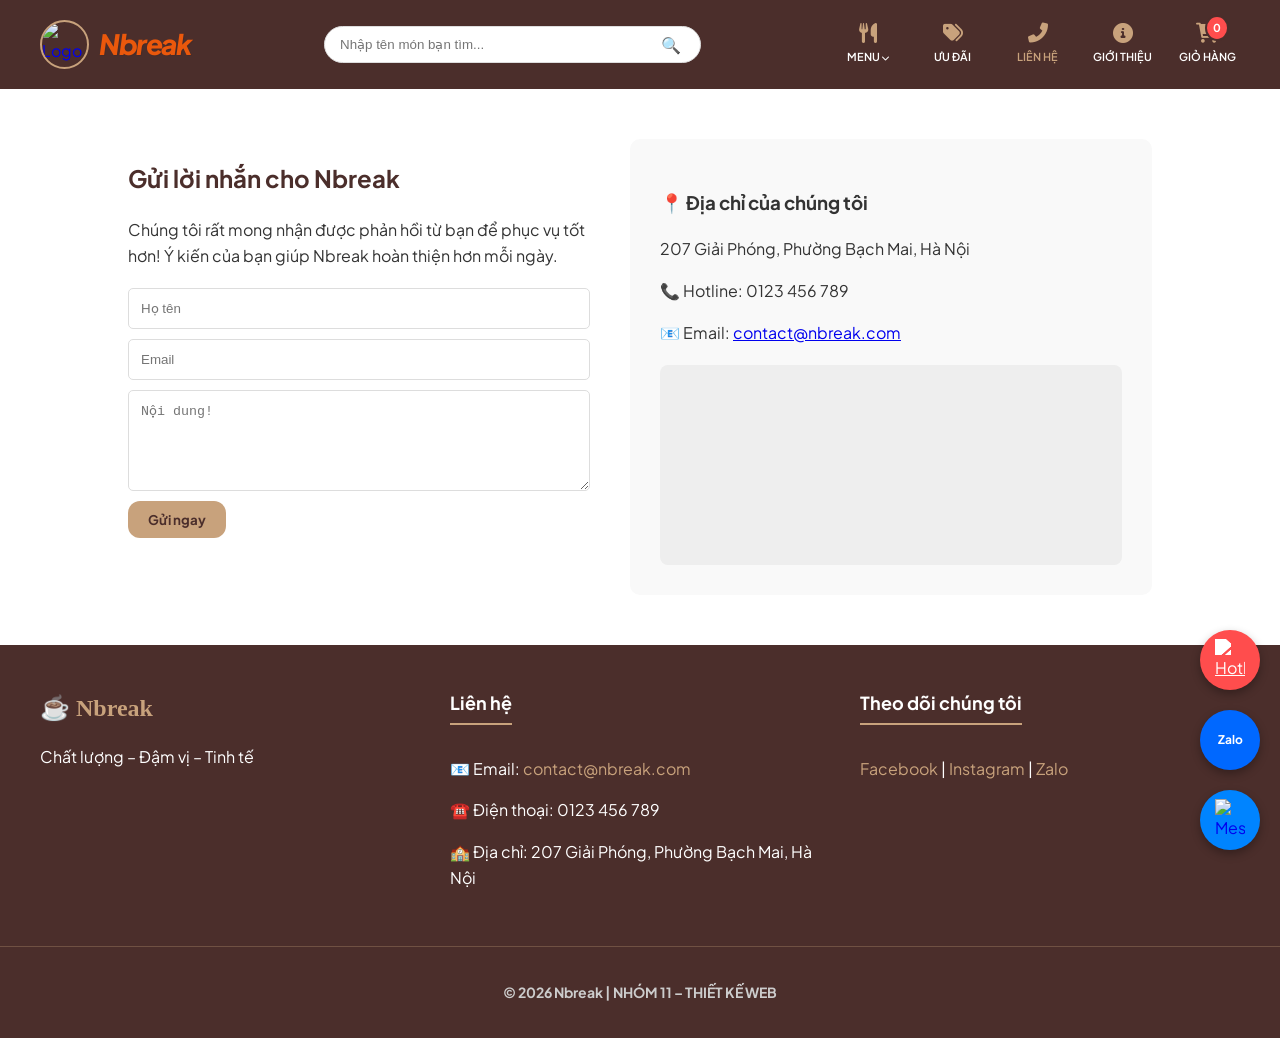
==== lien_he.html @ a257eea0 "Add files via upload" ====
<!doctype html>
<html lang="vi">
  <head>
    <meta charset="UTF-8" />
    <title>Liên hệ - Nbreak</title>
    <link rel="stylesheet" href="style.css" />
    <link
      rel="stylesheet"
      href="https://cdnjs.cloudflare.com/ajax/libs/font-awesome/6.0.0/css/all.min.css"
    />
    <link rel="icon" type="image/jpg" href="image/logo.jpg" />
  </head>
  <body>
    <header>
      <div class="header-khung">
        <a href="trang_chu.html" class="logo">
          <img src="image/logo.jpg" alt="Logo Nbreak" class="logo-vong" />
          <div class="logo-text">Nbreak</div>
        </a>

        <div class="timkiem">
          <input
            type="text"
            id="search-input"
            placeholder="Nhập tên món bạn tìm..."
            onkeypress="handleSearch(event)"
          />
          <span
            class="search-icon"
            onclick="performSearch()"
            style="cursor: pointer"
            >🔍</span
          >
        </div>

        <div class="nut-dieu-huong">
          <div class="nav-item-box dropdown">
            <a href="trang_chu.html" class="nav-link-main">
              <i class="fa-solid fa-utensils nav-icon"></i>
              <span class="nav-text"
                >Menu
                <i class="fa-solid fa-chevron-down" style="font-size: 8px"></i
              ></span>
            </a>
            <ul class="dropdown-content">
              <li><a href="trang_chu.html#coffee-section">Coffee</a></li>
              <li><a href="trang_chu.html#douong-section">Đồ uống khác</a></li>
              <li><a href="trang_chu.html#doanvat-section">Đồ ăn vặt</a></li>
              <li><a href="trang_chu.html#combo-section">Combo</a></li>
            </ul>
          </div>

          <a href="uu_dai.html" class="nav-item-box">
            <i class="fa-solid fa-tags nav-icon"></i>
            <span class="nav-text">Ưu đãi</span>
          </a>

          <a href="lien_he.html" class="nav-item-box active" style="color: #c8a27c">
            <i class="fa-solid fa-phone-flip nav-icon"></i>
            <span class="nav-text">Liên hệ</span>
          </a>

          <a href="gioi_thieu.html" class="nav-item-box">
            <i class="fa-solid fa-circle-info nav-icon"></i>
            <span class="nav-text">Giới thiệu</span>
          </a>

         <a href="javascript:void(0)" onclick="openCheckout()" class="nav-item-box cart-icon-fix">
    <div class="icon-badge-container">
        <span id="cart-count">0</span> <i class="fa-solid fa-cart-shopping nav-icon"></i>
    </div>
    <span class="nav-text">Giỏ hàng</span>
</a>

        </div>
      </div>
    </header>

    <main style="padding: 50px 10%; display: flex; gap: 40px; background: #fff">
      <div style="flex: 1">
        <h2 style="color: #4b2e2b">Gửi lời nhắn cho Nbreak </h2>
        <p>Chúng tôi rất mong nhận được phản hồi từ bạn để phục vụ tốt hơn!  Ý kiến của bạn giúp Nbreak hoàn thiện hơn mỗi ngày. </p>
        <form
          style="
            display: flex;
            flex-direction: column;
            gap: 10px;
            margin-top: 20px;
          "
        >
          <input
            type="text"
            placeholder="Họ tên"
            style="padding: 12px; border: 1px solid #ddd; border-radius: 5px"
          />
          <input
            type="email"
            placeholder="Email"
            style="padding: 12px; border: 1px solid #ddd; border-radius: 5px"
          />
          <textarea
            placeholder="Nội dung!"
            rows="5"
            style="padding: 12px; border: 1px solid #ddd; border-radius: 5px"
          ></textarea>
          <button
            type="button"
            class="btn-gioithieu"
            style="width: fit-content"
            onclick="alert('Cảm ơn bạn đã liên hệ!')"
          >
            Gửi ngay
          </button>
        </form>
      </div>

      <div
        style="flex: 1; background: #f9f9f9; padding: 30px; border-radius: 10px"
      >
        <h3>📍 Địa chỉ của chúng tôi</h3>
        <p>207 Giải Phóng, Phường Bạch Mai, Hà Nội</p>
        <p>📞 Hotline: 0123 456 789</p>
<p> 📧 Email: <a href="mailto:contact@nbreak.com">contact@nbreak.com</a>
            </p>       
             <div
          style="
            width: 100%;
            height: 200px;
            background: #eee;
            margin-top: 20px;
            display: flex;
            align-items: center;
            justify-content: center;
            border-radius: 8px;
          "
        >
          <iframe
            src="https://www.google.com/maps/embed?pb=!1m18!1m12!1m3!1d3724.72970030538!2d105.84042577503073!3d21.00346948064037!2m3!1f0!2f0!3f0!3m2!1i1024!2i768!4f13.1!3m3!1m2!1s0x3135ac76ccab6bb3%3A0x67644818820ad2c!2zVHLGsOG7nW5nIMSQ4bqhaSBo4buNYyBLaW5oIHThur8gUXXhu5FjIGTDom4!5e0!3m2!1svi!2s!4v1713000000000"
            width="100%"
            height="100%"
            style="border: 0"
            allowfullscreen=""
            loading="lazy"
          ></iframe>
        </div>
      </div>
    </main>

    <footer>
        <div class="footer-container">
          <div class="footer-left">
            <h3>☕ Nbreak</h3>
            <p>Chất lượng – Đậm vị – Tinh tế</p>
          </div>
          <div class="footer-contact">
            <h4>Liên hệ</h4>
            <p>
              📧 Email: <a href="mailto:contact@nbreak.com">contact@nbreak.com</a>
            </p>
            <p>☎️ Điện thoại: 0123 456 789</p>
            <p>🏫 Địa chỉ: 207 Giải Phóng, Phường Bạch Mai, Hà Nội</p>
          </div>
          <div class="footer-social">
            <h4>Theo dõi chúng tôi</h4>
            <p>
              <a href="#">Facebook</a> | <a href="#">Instagram</a> |
              <a href="#">Zalo</a>
            </p>
          </div>
        </div>
        <div class="footer-bottom">
          <p><b>© 2026 Nbreak | NHÓM 11 – THIẾT KẾ WEB</b></p>
        </div>
      </footer>
    </div>

    <a href="tel:0338909486" class="nut-hotline">
      <img
        src="https://upload.wikimedia.org/wikipedia/commons/6/6c/Phone_icon.png"
        alt="Hotline"
        width="30"
        style="filter: brightness(0) invert(1)"
      />
    </a>
    <a href="https://zalo.me/0338909486" target="_blank" class="nut-zalo">
      Zalo
    </a>
    <a href="https://m.me/YOUR_PAGE_ID" target="_blank" class="nut-messenger">
      <img
        src="https://upload.wikimedia.org/wikipedia/commons/b/be/Facebook_Messenger_logo_2020.svg"
        alt="Messenger"
        width="30"
      />
    </a>

    <script src="script.js"></script>
  </body>
</html>
---- style.css ----
@import url("https://fonts.googleapis.com/css2?family=Plus+Jakarta+Sans:wght@400;500;600;700;800&display=swap");

:root {
  --font-main: "Plus Jakarta Sans", sans-serif;
  --color-primary: #4b2e2b;
}

html {
  scroll-behavior: smooth;
}
body {
  margin: 0;
  font-family: var(--font-main);
  background: #f5f5f5;
  color: #333;
  line-height: 1.6;
}

.khung-trang {
  max-width: 1200px;
  width: 100%;
  margin: auto;
}

header {
  background: #4b2e2b;
  color: white;
}

.header-khung {
  max-width: 1200px;
  margin: auto;
  display: flex;
  align-items: center;
  justify-content: space-between;
  padding: 20px 0;
}

.logo {
  display: flex;
  align-items: center;
  text-decoration: none;
  transition: transform 0.2s ease;
  gap: 10px;
}

.logo:hover {
  transform: scale(1.05); /* Hiệu ứng phóng to nhẹ khi di chuột */
}

.logo-vong {
  width: 45px;
  height: 45px;
  object-fit: cover;
  border-radius: 50%;
  border: 2px solid #c8a27c;
}

/* Logo chữ của nhóm */
.logo-text {
  font-family: "Plus Jakarta Sans", sans-serif;
  font-size: 28px; /* Tăng kích thước chữ */
  font-weight: 800; /* Độ dày tối đa */

  color: #ea580c;
  letter-spacing: -1.5px;
  font-style: italic; /* Nghiêng nhẹ giống phong cách thể thao/năng động */
  text-transform: none; /* Giữ nguyên chữ hoa chữ thường */
  text-shadow: 1px 1px 0px rgba(0, 0, 0, 0.05);
}

/* Các nút bấm */
button,
.nut-mua {
  font-family: var(--font-main);
  font-weight: 600;
}

.timkiem {
  position: relative;
  display: flex;
  align-items: center;
}

.timkiem input {
  width: 320px;
  padding: 10px 40px 10px 15px; /* Chừa khoảng trống bên phải cho icon */
  border-radius: 20px; /* Bo tròn kiểu hiện đại */
  border: 1px solid #ddd;
  outline: none;
  transition: all 0.3s;
}

.timkiem input:focus {
  border-color: #ffb7c5; /* Màu hồng mùa xuân khi click vào */
  box-shadow: 0 0 8px rgba(255, 183, 197, 0.4);
}

.search-icon {
  position: absolute;
  right: 15px;
  color: #888;
  cursor: pointer; /* Chuyển thành hình bàn tay khi rê vào */
  padding: 5px; /* Tăng diện tích để dễ bấm hơn */
  transition: transform 0.2s;
  pointer-events: auto !important; /* Đảm bảo icon nhận được sự kiện click */
}

.search-icon:hover {
  transform: scale(1.2); /* Phóng to nhẹ khi rê chuột vào */
  color: #4b2e2b; /* Đổi màu đậm hơn */
}

/* Container chính */
.nut-dieu-huong {
  display: flex;
  align-items: flex-end; /* Giúp các dòng chữ bên dưới thẳng hàng nhau */
  gap: 20px;
}

/* Container cho Dropdown */
.dropdown {
  position: relative;
  display: inline-block;
}

/* Định dạng link chính (bao gồm icon và chữ) */
.nav-link-main {
  display: flex;
  flex-direction: column;
  align-items: center;
  text-decoration: none;
  color: white;
}

/* Nội dung danh sách trỏ xuống */
.dropdown-content {
  display: none; /* Mặc định ẩn */
  position: absolute;
  top: 100%; /* Hiện ngay dưới Menu */
  left: 50%;
  transform: translateX(-50%);
  background-color: #ffffff;
  min-width: 150px;
  box-shadow: 0px 8px 16px rgba(0, 0, 0, 0.2);
  z-index: 1000;
  border-radius: 8px;
  list-style: none;
  padding: 10px 0;
  margin: 0;
}

/* Từng mục trong danh sách */
.dropdown-content li a {
  color: #4b2e2b;
  padding: 10px 20px;
  text-decoration: none;
  display: block;
  font-size: 14px;
  font-weight: 500;
  transition: background 0.3s;
}

/* Hiệu ứng khi di chuột vào từng mục con */
.dropdown-content li a:hover {
  background-color: #f5f5f5;
  color: #c8a27c;
}

/* HIỆN Dropdown khi di chuột vào .dropdown */
.dropdown:hover .dropdown-content {
  display: block;
  animation: fadeIn 0.3s ease;
}

/* Hiệu ứng hiện ra mượt mà */
@keyframes fadeIn {
  from {
    opacity: 0;
    transform: translateX(-50%) translateY(10px);
  }
  to {
    opacity: 1;
    transform: translateX(-50%) translateY(0);
  }
}

/* Khung từng mục: Icon trên - Chữ dưới */
.nav-item-box {
  display: flex;
  flex-direction: column;
  align-items: center;
  text-decoration: none;
  color: white;
  min-width: 65px;
}

.nav-icon {
  font-size: 20px;
  margin-bottom: 5px;
  color: #c8a27c;
  transition: 0.3s;
}

/* Định dạng Chữ mô tả */
.nav-text {
  font-size: 11px;
  font-weight: 600;
  text-transform: uppercase;
}

/* Hiệu ứng khi di chuột vào */
.nav-item-box:hover .nav-icon {
  transform: translateY(-3px);
  color: #ffffff;
}

.nav-item-box:hover .nav-text {
  opacity: 1;
  color: #c8a27c;
}

/* Badge giỏ hàng góc TRÁI */
.icon-badge-container {
  position: relative;
  display: flex;
  justify-content: center;
}

.cart-icon-fix {
  display: flex;
  flex-direction: column;
  align-items: center;
  text-decoration: none;
  cursor: pointer;
  background: none;
  border: none;
  padding: 0;
  margin: 0;
}

/* Tùy chỉnh nút Giới thiệu */
.btn-gioithieu {
  padding: 10px 20px;
  background-color: #c8a27c; /* Màu vàng nâu từ file của bạn */
  color: #4b2e2b;
  border: none;
  border-radius: 12px;
  font-weight: 700;
  cursor: pointer;
  transition: 0.3s;
}

.btn-gioithieu:hover {
  background-color: #6f4e37;
  color: white;
}

/* Container Giỏ hàng */
.cart-wrapper {
  display: flex;
  align-items: center;
  position: relative;
}

.cart-icon {
  display: flex;
  align-items: center;
  text-decoration: none;
}

/* Icon giỏ hàng shopping-cart.png */
.cart-icon-img {
  width: 35px; /* Điều chỉnh kích thước to nhỏ tùy ý */
  height: auto;
  display: block;
  /* Nếu ảnh của bạn là màu đen, dùng dòng dưới để chuyển sang trắng cho nổi trên nền nâu */
  filter: brightness(0) invert(1);
}

/* Con số trên giỏ hàng */
#cart-count {
  position: absolute;
  top: -8px;
  right: -10px;
  background-color: #ff4d4d;
  color: white;
  border-radius: 50%;
  padding: 2px 6px;
  font-size: 11px;
  font-weight: bold;
  border: 2px solid #4b2e2b; /* Tạo viền trùng màu nền header để nhìn tách biệt */
}

.noi-dung {
  display: flex;
  margin-top: 30px;
}

.menu-trai {
  width: 225px;
  position: sticky;
  top: 20px;
}

.menu-trai ul {
  list-style: none;
  padding: 0;
}

/* Menu trái - style cơ bản */
.menu-trai li {
  background: #c8a27c;
  margin-bottom: 10px;
  padding: 12px;
  border-radius: 6px;
  cursor: pointer;
  transition: 0.2s;
}

/* Màu khi di chuột qua */
.menu-trai li:hover {
  background: #6f4e37;
  color: white;
}

/* Màu khi đang được chọn (active) - GIỮ NGUYÊN màu hover */
.menu-trai li.active-category {
  background: #6f4e37;
  color: white;
  box-shadow: 0 2px 8px rgba(0, 0, 0, 0.2);
  transform: scale(1.02);
}

/* Style cho số lượng sản phẩm */
.menu-trai li .count-product {
  float: right;
  background: rgba(255, 255, 255, 0.3);
  padding: 2px 8px;
  border-radius: 20px;
  font-size: 12px;
  font-weight: 500;
}

.menu-trai li.active-category .count-product {
  background: rgba(255, 255, 255, 0.4);
}
.luoi-sanpham {
  flex: 1;
  display: grid !important; /* Đảm bảo luôn dùng Grid */
  grid-template-columns: repeat(
    3,
    1fr
  ) !important; /* Luôn chia 3 cột đều nhau */
  gap: 30px;
  margin-left: 20px;
  align-items: start;
}

/* 2. GIỮ NGUYÊN STYLE THẺ SẢN PHẨM CỦA BẠN */
.sanpham {
  background: white;
  padding: 12px;
  text-align: center;
  border-radius: 15px; /* Giữ bo góc 15px */
  box-shadow: 0 3px 8px rgba(0, 0, 0, 0.1);
  overflow: hidden;
  transition:
    transform 0.3s ease,
    box-shadow 0.3s ease;
  display: flex;
  flex-direction: column;
  justify-content: space-between;
}

.sanpham:hover {
  transform: translateY(-5px);
  box-shadow: 0 10px 20px rgba(0, 0, 0, 0.1);
}

.sanpham-anh {
  width: 100%;
  height: 250px; /* Giữ chiều cao 150px gốc */
  object-fit: cover; /* Đảm bảo ảnh không bị méo */
  margin-bottom: 10px;
  border-radius: 8px;
}

.sanpham-bottom {
  display: flex;
  justify-content: space-between;
  align-items: center;
}

/* Nút Messenger - Vị trí bên phải */
.nut-messenger {
  position: fixed;
  bottom: 20px;
  right: 20px; /* Messenger bên phải */
  width: 60px;
  height: 60px;
  background-color: #0084ff; /* Màu xanh chuẩn Messenger */
  border-radius: 50%;
  display: flex;
  align-items: center;
  justify-content: center;
  z-index: 10000;
  box-shadow: 0 4px 10px rgba(0, 0, 0, 0.3);
  text-decoration: none;
  transition: transform 0.3s ease;
  animation:
    messenger-pulse 2s infinite,
    messenger-shake 4s infinite; /* Hiệu ứng Pulse và Rung lắc */
}

/* Hiệu ứng lan tỏa (Pulse) xung quanh nút Messenger */
@keyframes messenger-pulse {
  0% {
    box-shadow: 0 0 0 0 rgba(0, 132, 255, 0.7);
  }
  70% {
    box-shadow: 0 0 0 15px rgba(0, 132, 255, 0);
  }
  100% {
    box-shadow: 0 0 0 0 rgba(0, 132, 255, 0);
  }
}

/* Hiệu ứng rung lắc nhẹ để gây chú ý */
@keyframes messenger-shake {
  0%,
  90%,
  100% {
    transform: scale(1);
  }
  92% {
    transform: scale(1.1) rotate(5deg);
  }
  94% {
    transform: scale(1.1) rotate(-5deg);
  }
  96% {
    transform: scale(1.1) rotate(5deg);
  }
  98% {
    transform: scale(1.1) rotate(-5deg);
  }
}

/* Khi di chuột vào nút */
.nut-messenger:hover {
  transform: scale(1.1); /* Phóng to nhẹ */
  box-shadow: 0 6px 15px rgba(0, 0, 0, 0.4);
}

/* Đảm bảo SVG được hiển thị đúng */
.nut-messenger svg {
  display: block;
}

/* Nút Hotline - Nằm trên Zalo */
.nut-hotline {
  position: fixed;
  bottom: 180px; /* Cách nút Zalo một khoảng */
  right: 20px;
  width: 60px;
  height: 60px;
  background-color: #ff4d4d; /* Màu đỏ nổi bật cho điện thoại */
  border-radius: 50%;
  display: flex;
  align-items: center;
  justify-content: center;
  z-index: 10000;
  box-shadow: 0 4px 10px rgba(0, 0, 0, 0.3);
  transition: transform 0.3s ease;
  animation:
    messenger-shake 3s infinite,
    phone-pulse 2s infinite;
}

.nut-hotline:hover {
  transform: scale(1.1);
  background-color: #ff0000;
}

/* Hiệu ứng lan tỏa cho Hotline */
@keyframes phone-pulse {
  0% {
    box-shadow: 0 0 0 0 rgba(255, 77, 77, 0.7);
  }
  70% {
    box-shadow: 0 0 0 15px rgba(255, 77, 77, 0);
  }
  100% {
    box-shadow: 0 0 0 0 rgba(255, 77, 77, 0);
  }
}

.nut-zalo {
  position: fixed;
  bottom: 100px;
  right: 20px; /* Zalo bên trái */
  width: 60px;
  height: 60px;
  background-color: #0068ff;
  color: white;
  border-radius: 50%;
  display: flex;
  align-items: center;
  justify-content: center;
  font-size: 12px;
  font-weight: bold;
  text-decoration: none;
  z-index: 10000;
  box-shadow: 0 4px 10px rgba(0, 0, 0, 0.3);
  animation:
    messenger-shake 3.5s infinite,
    zalo-pulse 2s infinite;
}

@keyframes zalo-pulse {
  0% {
    box-shadow: 0 0 0 0 rgba(0, 104, 255, 0.7);
  }
  70% {
    box-shadow: 0 0 0 15px rgba(0, 104, 255, 0);
  }
  100% {
    box-shadow: 0 0 0 0 rgba(0, 104, 255, 0);
  }
}

/* Điều chỉnh lại vị trí các nút khác để không bị chồng lên nhau */
.nut-messenger {
  bottom: 50px !important;
} /* Đẩy Messenger lên trên BackToTop */
.nut-zalo {
  bottom: 130px !important;
} /* Đẩy Zalo lên trên Messenger */
.nut-hotline {
  bottom: 210px !important;
} /* Đẩy Hotline lên trên cùng */

/* Định dạng tổng thể Footer */
footer {
  background: #4b2e2b; /* Màu nâu đặc trưng của Nbreak */
  color: white;
  padding: 20px 0 20px 0;
}

/* Container chia cột */
.footer-container {
  max-width: 1200px;
  margin: auto;
  display: flex;
  justify-content: space-between;
  gap: 30px;
  padding: 0 20px;
}

/* Các khối nội dung */
.footer-left,
.footer-contact,
.footer-social {
  flex: 1;
}

.footer-left h3 {
  font-size: 24px;
  color: #c8a27c; /* Màu vàng nâu logo */
  margin-bottom: 10px;
  font-family: Satisfy;
}

.footer-contact h4,
.footer-social h4 {
  border-bottom: 2px solid #c8a27c;
  display: inline-block;
  margin-bottom: 15px;
  padding-bottom: 5px;
  font-size: 18px;
}

.footer-contact a,
.footer-social a {
  color: #c8a27c;
  text-decoration: none;
  transition: 0.3s;
}

.footer-contact a:hover,
.footer-social a:hover {
  color: white;
  text-decoration: underline;
}

/* Phần bản quyền phía dưới */
.footer-bottom {
  text-align: center;
  margin-top: 40px;
  padding-top: 20px;
  border-top: 1px solid rgba(200, 162, 124, 0.3); /* Đường kẻ mờ */
  font-size: 14px;
  color: #ccc;
}

iframe {
  width: 100%;
  height: 300px;
  border: 0;
}

/* Định dạng cánh hoa rơi */
.flower {
  position: fixed;
  top: -50px;
  color: #ffb7c5;
  font-size: 20px;
  pointer-events: none; /* Tránh cản trở việc click chuột */
  z-index: 9999;
  animation: flower-fall linear forwards;
}

@keyframes flower-fall {
  0% {
    transform: translateY(0) rotate(0deg);
    opacity: 1;
  }
  100% {
    transform: translateY(110vh) rotate(360deg);
    opacity: 0;
  }
}

/* Trang Giới Thiệu */
.trang-gioi-thieu {
  padding: 40px 0;
  animation: fadeIn 1s ease-in; /* Hiệu ứng hiện dần khi vào trang */
}

@keyframes fadeIn {
  from {
    opacity: 0;
    transform: translateY(20px);
  }
  to {
    opacity: 1;
    transform: translateY(0);
  }
}

.banner-gioithieu {
  background: linear-gradient(135deg, #4b2e2b 0%, #6f4e37 100%);
  color: white;
  padding: 50px 20px;
  text-align: center;
  border-radius: 15px;
  margin-bottom: 40px;
}

.noi-dung-chi-tiet {
  display: flex;
  gap: 50px;
  align-items: center;
  line-height: 1.8;
}

.cot-van-ban {
  flex: 1;
}
.cot-hinh-anh {
  flex: 1;
}

.anh-minh-hoa {
  width: 100%;
  height: 350px;
  background-color: #c8a27c;
  border-radius: 15px;
  background-image: url("https://cdn.xanhsm.com/2025/01/d1ddce76-quan-cafe-yen-tinh-quan-1-1.jpg");
  background-size: cover;
  background-position: center;
}

.cot-van-ban h2 {
  color: #4b2e2b;
  border-bottom: 2px solid #c8a27c;
  display: inline-block;
  margin-bottom: 20px;
}

/* Container cho Tầm nhìn và Sứ mệnh */
.tam-nhin-su-menh {
  display: grid;
  grid-template-columns: 1fr 1fr; /* Chia làm 2 cột */
  gap: 20px;
  margin: 30px 0;
}

.muc-nho {
  background: #fff;
  padding: 20px;
  border-radius: 12px;
  box-shadow: 0 4px 15px rgba(0, 0, 0, 0.05);
  border-top: 4px solid #c8a27c; /* Màu vàng nâu chủ đạo của bạn */
  transition: transform 0.3s ease;
}

.muc-nho:hover {
  transform: translateY(-5px);
}

.muc-nho h3 {
  margin-top: 0;
  color: #4b2e2b;
  font-size: 20px;
}

.muc-nho p {
  font-size: 16px;
  color: #555;
  margin-bottom: 0;
  text-align: justify;
}

/* Responsive cho điện thoại: Xếp chồng lên nhau */
@media (max-width: 768px) {
  .tam-nhin-su-menh {
    grid-template-columns: 1fr;
  }
}

/* Container tổng */
.gia-tri-cot-loi {
  margin-top: 40px;
}

/* Chia lưới 2 cột */
.grid-gia-tri {
  display: grid;
  grid-template-columns: 1fr 1fr;
  gap: 20px;
  margin-top: 20px;
}

/* Kiểu dáng từng thẻ giá trị */
.the-gia-tri {
  background: #ffffff;
  padding: 20px;
  border-radius: 12px;
  border-left: 5px solid #c8a27c; /* Màu nhấn thương hiệu */
  box-shadow: 0 4px 10px rgba(0, 0, 0, 0.05);
  transition: all 0.3s ease;
}

.the-gia-tri:hover {
  transform: translateY(-5px);
  box-shadow: 0 6px 15px rgba(0, 0, 0, 0.1);
  background: #fff9f0; /* Đổi màu nền nhẹ khi di chuột */
}

.the-gia-tri h4 {
  margin-top: 0;
  color: #4b2e2b;
  font-size: 18px;
  margin-bottom: 10px;
}

.the-gia-tri p {
  font-size: 14px;
  color: #666;
  line-height: 1.5;
  margin: 0;
  text-align: justify;
}

/* Responsive cho điện thoại */
@media (max-width: 600px) {
  .grid-gia-tri {
    grid-template-columns: 1fr;
  }
}

:root {
  /* Mặc định là mùa xuân (Tháng 4 hiện tại) */
  --season-bg: #fff5f7; /* Hồng nhạt */
  --season-primary: #ffb7c5; /* Hồng hoa anh đào */
  --season-text: #4b2e2b;
}

body {
  background-color: var(--season-bg);
  transition: background-color 1s ease; /* Chuyển màu mượt mà */
}

/* Hiệu ứng vật thể rơi (Hoa, Lá, Tuyết) */
.falling-item {
  position: fixed;
  top: -20px;
  z-index: 9999;
  pointer-events: none;
  animation: fall linear forwards;
}

@keyframes fall {
  to {
    transform: translateY(105vh) rotate(360deg);
  }
}

/* CSS cho Popup */
/* Thiết lập hiển thị Popup */
.popup {
  display: none; /* Mặc định ẩn */
  position: fixed;
  top: 0;
  left: 0;
  width: 100%;
  height: 100%;
  background: rgba(0, 0, 0, 0.7); /* Làm tối nền */
  z-index: 9999;
  overflow-y: auto;
}

.popup-content {
  background: white;
  width: 90%;
  max-width: 500px;
  margin: 50px auto;
  padding: 20px;
  border-radius: 15px;
  position: relative;
  animation: slideDown 0.3s ease-out;
}

@keyframes slideDown {
  from {
    transform: translateY(-50px);
    opacity: 0;
  }
  to {
    transform: translateY(0);
    opacity: 1;
  }
}

/* Tùy chỉnh danh sách món trong checkout */
#checkout-items {
  border-top: 1px solid #eee;
  padding-top: 10px;
  max-height: 200px;
  overflow-y: auto;
}
.checkout-btn {
  background-color: #4b2e2b; /* Màu nâu đặc trưng của quán */
  color: white;
  padding: 12px;
  border: none;
  border-radius: 8px;
  font-weight: bold;
  cursor: pointer;
  transition: 0.3s;
}

.checkout-btn:hover {
  background-color: #6f4e37;
}

/* Container nằm ngay dưới giỏ hàng */
#toast-container {
  position: fixed;
  top: 100px;
  right: 20px;
  z-index: 10000;
}

.toast {
  background: #10b981; /* Màu xanh lá emerald đẹp */
  color: white;
  margin-top: 5px;
  padding: 12px 20px;
  border-radius: 8px;
  box-shadow: 0 4px 12px rgba(0, 0, 0, 0.15);
  border-left: 4px solid #047857; /* Viền trái đậm hơn */
  font-size: 14px;
  font-weight: 500;
  animation: slideDown 0.3s ease-out forwards;
  white-space: normal;
}

@keyframes slideDown {
  from {
    transform: translateY(-10px);
    opacity: 0;
  }
  to {
    transform: translateY(0);
    opacity: 1;
  }
}

/* --- Giao diện cho Máy tính bảng (Dưới 1024px) --- */
@media (max-width: 1024px) {
  .khung-trang {
    max-width: 95%; /* Không để sát mép màn hình */
  }
  .luoi-sanpham {
    grid-template-columns: repeat(3, 1fr); /* Giảm còn 3 cột sản phẩm */
  }
}

/* --- Giao diện cho Điện thoại (Dưới 768px) --- */
@media (max-width: 768px) {
  .header-khung {
    flex-direction: column; /* Xếp Logo, Tìm kiếm, Menu thành hàng dọc */
    gap: 15px;
    padding: 10px;
  }

  .timkiem input {
    width: 90%; /* Thanh tìm kiếm chiếm gần hết chiều ngang */
  }

  .noi-dung {
    flex-direction: column; /* Đẩy Menu trái lên trên hoặc xuống dưới sản phẩm */
  }

  .menu-trai {
    width: 100%;
    margin-bottom: 20px;
  }

  .luoi-sanpham {
    grid-template-columns: repeat(
      2,
      1fr
    ); /* Điện thoại chỉ nên hiện 2 cột sản phẩm */
    gap: 10px;
  }

  /* Ẩn các nút không quan trọng trên điện thoại để đỡ rối */
  .nut-dieu-huong button {
    padding: 8px 12px;
    font-size: 14px;
  }
}

/* --- Giao diện cho Điện thoại nhỏ (Dưới 480px) --- */
@media (max-width: 480px) {
  .luoi-sanpham {
    grid-template-columns: 1fr; /* Màn hình quá nhỏ thì hiện 1 cột cho rõ */
  }

  .logo-text {
    font-size: 18px;
  }
}

img {
  max-width: 100%;
  height: auto;
}

/* Phóng to icon trong thẻ ưu đãi */
.uudai-image i {
  font-size: 80px; /* Tăng kích thước từ 40px, 50px lên 80px hoặc to hơn tùy ý */
  color: white; /* Đảm bảo màu icon là màu trắng */
  filter: drop-shadow(
    2px 4px 8px rgba(0, 0, 0, 0.3)
  ); /* Thêm bóng đổ để icon có chiều sâu và chuyên nghiệp hơn */
  transition: transform 0.3s ease; /* Tạo hiệu ứng mượt khi di chuột */
}

/* Hiệu ứng icon nhún nhảy nhẹ khi di chuột vào thẻ */
.uudai-card:hover .uudai-image i {
  transform: scale(1.1); /* Phóng to thêm 10% khi di chuột vào */
}

/* Điều chỉnh lại khung chứa icon nếu cần */
.uudai-image {
  height: 220px; /* Tăng chiều cao khung chứa nếu icon quá to bị tràn */
  display: flex;
  align-items: center;
  justify-content: center;
}

/* Thanh điều hướng sau mỗi 6 sản phẩm */
/* Khung bao quanh toàn bộ (Mũi tên trái - Cụm số - Mũi tên phải) */
.pagination-wrapper {
  display: flex;
  justify-content: center;
  align-items: center;
  gap: 15px; /* Khoảng cách giữa mũi tên và các số */
  margin: 40px 0;
  width: 100%;
}

/* Thanh điều hướng phân trang */
.pagination-wrapper {
  display: flex;
  justify-content: center;
  align-items: center;
  gap: 15px;
  margin: 40px 0;
  width: 100%;
}

.pagination-container {
  display: flex;
  justify-content: center;
  gap: 10px;
  margin: 30px 0;
}

.page-node {
  width: 40px;
  height: 40px;
  display: flex;
  align-items: center;
  justify-content: center;
  border: 1px solid #4b2e2b;
  border-radius: 5px;
  cursor: pointer;
  transition: all 0.3s;
  font-weight: bold;
  background: white;
}

.page-node.active {
  background: #4b2e2b;
  color: white;
}

.page-node:hover:not(.active) {
  background: #f5f5f5;
  transform: scale(1.05);
}

.btn-nav {
  background: #4b2e2b;
  color: white;
  border: none;
  padding: 10px 15px;
  border-radius: 8px;
  cursor: pointer;
  font-size: 16px;
  transition: all 0.3s;
}

.btn-nav:hover {
  background: #6f4e37;
  transform: scale(1.05);
}

/* =====================
   POPUP CHI TIẾT SẢN PHẨM
   ===================== */
.product-detail-popup {
  display: none;
  position: fixed;
  top: 0;
  left: 0;
  width: 100%;
  height: 100%;
  background: rgba(0, 0, 0, 0.85);
  z-index: 10001;
  justify-content: center;
  align-items: center;
}

.product-detail-content {
  background: white;
  width: 90%;
  max-width: 900px;
  max-height: 85vh;
  border-radius: 20px;
  overflow-y: auto;
  position: relative;
  animation: popupSlideUp 0.3s ease;
}

@keyframes popupSlideUp {
  from {
    transform: translateY(50px);
    opacity: 0;
  }
  to {
    transform: translateY(0);
    opacity: 1;
  }
}

.product-detail-close {
  position: absolute;
  top: 15px;
  right: 20px;
  font-size: 32px;
  cursor: pointer;
  color: #999;
  transition: 0.3s;
  z-index: 10;
}

.product-detail-close:hover {
  color: #4b2e2b;
}

.product-detail-inner {
  display: flex;
  flex-wrap: wrap;
  padding: 25px;
  gap: 25px;
}

.product-detail-image {
  flex: 1;
  min-width: 200px;
}

.product-detail-image img {
  width: 100%;
  border-radius: 15px;
  object-fit: cover;
}

.product-detail-info {
  flex: 1.5;
}

.product-detail-info h2 {
  margin: 0 0 10px 0;
  color: #4b2e2b;
  font-size: 26px;
}

.product-detail-price {
  font-size: 28px;
  color: #e67e22;
  font-weight: bold;
  margin: 10px 0;
}

.product-detail-desc {
  color: #666;
  line-height: 1.6;
  margin: 15px 0;
  padding-bottom: 15px;
  border-bottom: 1px solid #eee;
}

/* Size options */
.size-options {
  margin: 15px 0;
}

.size-options h4 {
  margin-bottom: 10px;
  color: #4b2e2b;
}

.size-btn {
  width: 55px;
  height: 55px;
  margin-right: 12px;
  border: 2px solid #ddd;
  border-radius: 12px;
  background: white;
  cursor: pointer;
  font-weight: bold;
  font-size: 16px;
  transition: all 0.2s;
}

.size-btn:hover {
  border-color: #c8a27c;
  transform: scale(1.05);
}

.size-btn.active {
  background: #4b2e2b;
  color: white;
  border-color: #4b2e2b;
}

/* Quantity selector */
.quantity-selector {
  display: flex;
  align-items: center;
  gap: 15px;
  margin: 20px 0;
}

.quantity-selector label {
  font-weight: bold;
  color: #4b2e2b;
}

.quantity-control {
  display: flex;
  align-items: center;
  gap: 10px;
}

.quantity-control button {
  width: 36px;
  height: 36px;
  border: 1px solid #ddd;
  background: #f5f5f5;
  border-radius: 8px;
  cursor: pointer;
  font-size: 18px;
  font-weight: bold;
  transition: 0.2s;
}

.quantity-control button:hover {
  background: #4b2e2b;
  color: white;
}

.quantity-control span {
  font-size: 18px;
  font-weight: bold;
  min-width: 40px;
  text-align: center;
}

.add-to-cart-detail {
  background: #4b2e2b;
  color: white;
  border: none;
  padding: 14px;
  border-radius: 40px;
  font-size: 16px;
  font-weight: bold;
  cursor: pointer;
  transition: 0.3s;
  width: 100%;
  margin-top: 10px;
}

.add-to-cart-detail:hover {
  background: #6f4e37;
  transform: scale(1.02);
}

/* Suggested products */
.suggested-products {
  padding: 0 25px 25px 25px;
  border-top: 1px solid #eee;
}

.suggested-products h4 {
  margin: 15px 0;
  color: #4b2e2b;
}

.suggested-grid {
  display: grid;
  grid-template-columns: repeat(auto-fill, minmax(140px, 1fr));
  gap: 15px;
}

.suggested-item {
  background: #f9f9f9;
  border-radius: 12px;
  padding: 10px;
  text-align: center;
  cursor: pointer;
  transition: 0.3s;
}

.suggested-item:hover {
  transform: translateY(-3px);
  box-shadow: 0 5px 15px rgba(0, 0, 0, 0.1);
}

.suggested-item img {
  width: 100%;
  height: 100px;
  object-fit: cover;
  border-radius: 8px;
  margin-bottom: 8px;
}

.suggested-item .name {
  font-weight: bold;
  font-size: 13px;
  color: #4b2e2b;
}

.suggested-item .price {
  font-size: 12px;
  color: #e67e22;
}

/* Responsive cho popup chi tiết */
@media (max-width: 768px) {
  .product-detail-inner {
    flex-direction: column;
    padding: 15px;
  }

  .size-btn {
    width: 45px;
    height: 45px;
  }

  .suggested-grid {
    grid-template-columns: repeat(2, 1fr);
  }

  .product-detail-info h2 {
    font-size: 20px;
  }

  .product-detail-price {
    font-size: 22px;
  }
}

/* Active category highlight */
.menu-trai li.active-category {
  background: #6f4e37;
  color: white;
  box-shadow: 0 2px 8px rgba(0, 0, 0, 0.2);
  transform: scale(1.02);
}

/* Count product style */
.menu-trai li .count-product {
  float: right;
  background: rgba(255, 255, 255, 0.25);
  padding: 2px 8px;
  border-radius: 20px;
  font-size: 12px;
  font-weight: 500;
}

/* Tên sản phẩm có thể click */
.sanpham-info div:first-child {
  cursor: pointer;
  font-weight: bold;
  transition: color 0.3s;
}

.sanpham-info div:first-child:hover {
  color: #e67e22 !important;
}

/* Chi tiết sản phẩm */
.detail-section {
  margin: 15px 0;
  padding: 12px;
  background: #f9f9f9;
  border-radius: 10px;
}

.detail-section h3 {
  margin: 0 0 8px 0;
  font-size: 15px;
  color: #4b2e2b;
}

.detail-section p {
  margin: 0;
  font-size: 14px;
  color: #555;
  line-height: 1.5;
}

.product-detail-desc {
  line-height: 1.6;
  color: #333;
}

.product-detail-desc .detail-section {
  margin-top: 12px;
}
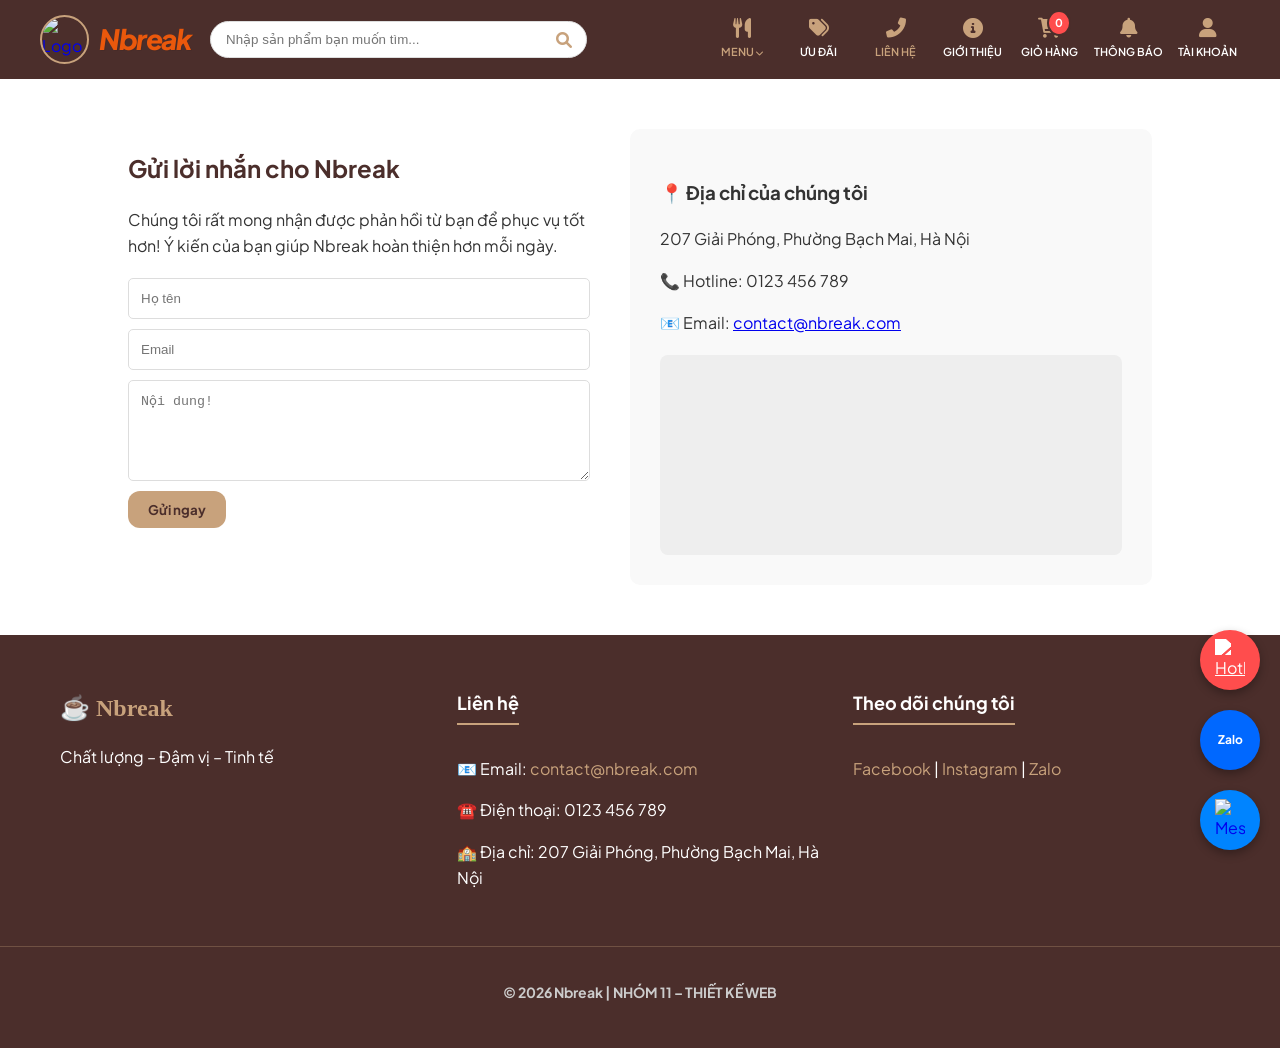
==== commit 46642b54: "Add files via upload Nhóm 11_Final" ====
--- a/lien_he.html
+++ b/lien_he.html
@@ -3,8 +3,12 @@
   <head>
     <meta charset="UTF-8" />
     <title>Liên hệ - Nbreak</title>
-    <link rel="stylesheet" href="style.css" />
-    <link
+<link rel="stylesheet" href="style.css" />
+    <link rel="stylesheet" href="thong_bao.css">
+<link rel="stylesheet" href="account.css" />
+<link rel="stylesheet" href="history.css" />
+<link rel="stylesheet" href="uu_dai.css" />
+<link rel="stylesheet" href="menu.css"/>    <link
       rel="stylesheet"
       href="https://cdnjs.cloudflare.com/ajax/libs/font-awesome/6.0.0/css/all.min.css"
     />
@@ -18,38 +22,39 @@
           <div class="logo-text">Nbreak</div>
         </a>
 
+       <!-- THANH TÌM KIẾM -->
         <div class="timkiem">
           <input
             type="text"
             id="search-input"
-            placeholder="Nhập tên món bạn tìm..."
+            placeholder="Nhập sản phẩm bạn muốn tìm..."
             onkeypress="handleSearch(event)"
           />
-          <span
-            class="search-icon"
+          <i
+            class="fa-solid fa-magnifying-glass search-icon"
             onclick="performSearch()"
-            style="cursor: pointer"
-            >🔍</span
-          >
-        </div>
-
+          ></i>
+        </div>
+        
         <div class="nut-dieu-huong">
-          <div class="nav-item-box dropdown">
-            <a href="trang_chu.html" class="nav-link-main">
-              <i class="fa-solid fa-utensils nav-icon"></i>
-              <span class="nav-text"
-                >Menu
-                <i class="fa-solid fa-chevron-down" style="font-size: 8px"></i
-              ></span>
-            </a>
-            <ul class="dropdown-content">
-              <li><a href="trang_chu.html#coffee-section">Coffee</a></li>
-              <li><a href="trang_chu.html#douong-section">Đồ uống khác</a></li>
-              <li><a href="trang_chu.html#doanvat-section">Đồ ăn vặt</a></li>
-              <li><a href="trang_chu.html#combo-section">Combo</a></li>
-            </ul>
-          </div>
-
+        <div class="nav-item-box dropdown">
+  <a href="menu.html" class="nav-link-main" style="color: #c8a27c">
+    <i class="fa-solid fa-utensils nav-icon"></i>
+    <span class="nav-text">Menu <i class="fa-solid fa-chevron-down" style="font-size: 8px"></i></span>
+  </a>
+  <ul class="dropdown-content">
+    <li><a href="menu.html#coffee">Coffee</a></li>
+    <li><a href="menu.html#sinhto">Sinh tố</a></li>
+    <li><a href="menu.html#trasua">Trà sữa</a></li>
+    <li><a href="menu.html#nuocep">Nước ép</a></li>
+    <li><a href="menu.html#travi">Trà vị</a></li>
+    <li><a href="menu.html#doanvat">Đồ ăn vặt</a></li>
+    <li><a href="menu.html#banhngot">Bánh ngọt</a></li>
+    <li><a href="menu.html#combodoanvat">Combo đồ ăn vặt</a></li>
+    <li><a href="menu.html#combodouong">Combo đồ uống</a></li>
+    <li><a href="menu.html#combo">Combo</a></li>
+  </ul>
+</div>
           <a href="uu_dai.html" class="nav-item-box">
             <i class="fa-solid fa-tags nav-icon"></i>
             <span class="nav-text">Ưu đãi</span>
@@ -72,6 +77,43 @@
     <span class="nav-text">Giỏ hàng</span>
 </a>
 
+<!-- MỤC THÔNG BÁO -->
+  <div class="nav-item-box" onclick="openNotifications()">
+    <div class="icon-badge-container">
+      <span id="notification-badge" class="notification-badge" style="display: none;">0</span>
+      <i class="fa-solid fa-bell nav-icon"></i>
+    </div>
+    <span class="nav-text">Thông báo</span>
+  </div>
+
+  <!-- NÚT TÀI KHOẢN -->
+  <div class="nav-item-box" id="account-btn" onclick="toggleAccountMenu()">
+    <div class="icon-badge-container">
+      <i class="fa-solid fa-user nav-icon"></i>
+    </div>
+    <span class="nav-text" id="account-text">Tài khoản</span>
+
+  <!-- DROPDOWN TÀI KHOẢN -->
+<div id="account-dropdown" class="account-dropdown">
+  <div class="account-header">
+    <i class="fa-solid fa-circle-user"></i>
+    <div>
+      <div id="dropdown-username">Khách hàng</div>
+      <div id="dropdown-email">Chưa đăng nhập</div>
+    </div>
+  </div>
+  <div class="dropdown-divider"></div>
+  <a href="javascript:void(0)" onclick="openProfile()">
+    <i class="fa-solid fa-id-card"></i> Thông tin cá nhân
+  </a>
+  <a href="javascript:void(0)" onclick="openOrderHistory()">
+    <i class="fa-solid fa-clock-rotate-left"></i> Đơn mua
+  </a>
+  <div class="dropdown-divider"></div>
+  <a href="javascript:void(0)" id="login-logout-btn" onclick="openAuthModal()">
+    <i class="fa-solid fa-right-to-bracket"></i> <span id="login-logout-text">Đăng nhập</span>
+  </a>
+</div>
         </div>
       </div>
     </header>
@@ -145,6 +187,164 @@
         </div>
       </div>
     </main>
+
+    <div id="checkout-popup" class="popup">
+      <div class="popup-content">
+        <span
+          class="close"
+          onclick="closeCheckout()"
+          style="float: right; cursor: pointer; font-size: 24px"
+          >&times;</span
+        >
+        <h2>Xác nhận đơn hàng</h2>
+        <hr />
+        <div id="checkout-items" style="text-align: left; margin: 20px 0"></div>
+        <h3 id="checkout-total" style="color: #ff7a00"></h3>
+
+        <div
+          id="checkout-form-info"
+          style="text-align: left; margin-bottom: 20px"
+        >
+          <label>Họ tên khách hàng:</label>
+          <input
+            type="text"
+            id="customer-name"
+            placeholder="Nhập tên của bạn"
+            style="width: 100%; padding: 8px; margin: 5px 0 10px"
+          />
+
+          <label>Số điện thoại:</label>
+          <input
+            type="tel"
+            id="customer-phone"
+            placeholder="Nhập số điện thoại"
+            style="width: 100%; padding: 8px; margin: 5px 0 10px"
+          />
+
+          <label>Địa chỉ nhận hàng:</label>
+          <input
+            type="text"
+            id="customer-address"
+            placeholder="Số nhà, tên đường, phường/xã..."
+            style="width: 100%; padding: 8px; margin: 5px 0 10px"
+          />
+        </div>
+
+        <h4>Phương thức thanh toán</h4>
+        <div
+          class="payment-methods"
+          style="text-align: left; margin-bottom: 20px"
+        >
+          <label style="display: block; margin-bottom: 10px; cursor: pointer">
+            <input
+              type="radio"
+              name="payment"
+              value="cod"
+              checked
+              onclick="toggleQR(false)"
+            />
+            💵 Thanh toán khi nhận hàng (COD)
+          </label>
+          <label style="display: block; margin-bottom: 10px; cursor: pointer">
+            <input
+              type="radio"
+              name="payment"
+              value="bank"
+              onclick="toggleQR(true)"
+            />
+            💳 Chuyển khoản ngân hàng (QR Code)
+          </label>
+        </div>
+
+        <div
+          id="qr-container"
+          style="
+            display: none;
+            text-align: center;
+            background: #f9f9f9;
+            padding: 15px;
+            border-radius: 10px;
+            margin-bottom: 20px;
+            border: 1px dashed #ccc;
+          "
+        >
+          <p style="font-size: 14px; margin-bottom: 10px">
+            Quét mã để thanh toán đơn hàng:
+          </p>
+          <img
+            src=""
+            alt="QR Code"
+            id="qr-image"
+            style="
+              width: 150px;
+              height: 150px;
+              border: 5px solid white;
+              box-shadow: 0 0 10px rgba(0, 0, 0, 0.1);
+            "
+          />
+          <p style="font-weight: bold; color: #4b2e2e; margin-top: 10px">
+            STK: 0123456789 - MB Bank
+          </p>
+        </div>
+
+        <button
+          onclick="confirmOrder()"
+          class="checkout-btn"
+          style="width: 100%; margin-top: 10px"
+        >
+          Xác nhận đặt hàng
+        </button>
+      </div>
+    </div>
+
+    <div id="success-popup" class="popup">
+      <div class="popup-content" style="text-align: center; line-height: 1.6">
+        <h2 style="color: #27ae60">🎉 Đặt hàng thành công!</h2>
+        <div
+          style="
+            background: #fdf2e9;
+            padding: 15px;
+            border-radius: 10px;
+            margin: 15px 0;
+            border: 1px solid #ff7a00;
+            text-align: left;
+          "
+        >
+          <p>
+            Người nhận:
+            <strong id="display-name" style="color: #4b2e2e">...</strong>
+          </p>
+          <p>
+            SĐT: <strong id="display-phone" style="color: #4b2e2e">...</strong>
+          </p>
+          <p>
+            Địa chỉ:
+            <strong id="display-address" style="color: #4b2e2e">...</strong>
+          </p>
+          <p>Trạng thái: <strong>Đang chuẩn bị hàng</strong></p>
+        </div>
+        <p>
+          Cửa sổ đóng sau
+          <span id="countdown-timer" style="font-weight: bold; color: red"
+            >10</span
+          >
+          giây.
+        </p>
+        <button
+          onclick="closeSuccessPopup()"
+          style="
+            background: #4b2e2e;
+            color: white;
+            padding: 10px 20px;
+            border: none;
+            border-radius: 5px;
+            cursor: pointer;
+          "
+        >
+          Tiếp tục mua sắm
+        </button>
+      </div>
+    </div>
 
     <footer>
         <div class="footer-container">
@@ -174,7 +374,7 @@
       </footer>
     </div>
 
-    <a href="tel:0338909486" class="nut-hotline">
+    <a href="tel:0123456789" class="nut-hotline">
       <img
         src="https://upload.wikimedia.org/wikipedia/commons/6/6c/Phone_icon.png"
         alt="Hotline"
@@ -182,7 +382,7 @@
         style="filter: brightness(0) invert(1)"
       />
     </a>
-    <a href="https://zalo.me/0338909486" target="_blank" class="nut-zalo">
+    <a href="https://zalo.me/0123456789" target="_blank" class="nut-zalo">
       Zalo
     </a>
     <a href="https://m.me/YOUR_PAGE_ID" target="_blank" class="nut-messenger">
@@ -193,6 +393,9 @@
       />
     </a>
 
-    <script src="script.js"></script>
-  </body>
+<script src="thong_bao.js"></script>
+    <script src="trang_chu.js"></script>
+    <script src="account.js"></script>
+    <script src="voucher.js"></script>
+    <script src="script.js"></script>  </body>
 </html>
--- a/style.css
+++ b/style.css
@@ -19,12 +19,21 @@
 .khung-trang {
   max-width: 1200px;
   width: 100%;
-  margin: auto;
+  margin: 0 auto;
+  padding: 0 20px;
+  box-sizing: border-box;
+  border: none; /* Bỏ viền */
+  border-radius: 0; /* Bỏ bo góc */
+  box-shadow: none; /* Bỏ đổ bóng */
 }
 
 header {
   background: #4b2e2b;
   color: white;
+  position: sticky; /* Hoặc dùng fixed */
+  top: 0;
+  z-index: 1000; /* Đảm bảo header luôn ở trên cùng */
+  width: 100%;
 }
 
 .header-khung {
@@ -33,7 +42,8 @@
   display: flex;
   align-items: center;
   justify-content: space-between;
-  padding: 20px 0;
+  padding: 15px 0;
+  gap: 20px;
 }
 
 .logo {
@@ -42,6 +52,7 @@
   text-decoration: none;
   transition: transform 0.2s ease;
   gap: 10px;
+  flex-shrink: 0;
 }
 
 .logo:hover {
@@ -99,23 +110,23 @@
 .search-icon {
   position: absolute;
   right: 15px;
-  color: #888;
-  cursor: pointer; /* Chuyển thành hình bàn tay khi rê vào */
-  padding: 5px; /* Tăng diện tích để dễ bấm hơn */
-  transition: transform 0.2s;
-  pointer-events: auto !important; /* Đảm bảo icon nhận được sự kiện click */
+  color: #c8a27c; /* giống icon menu */
+  cursor: pointer;
+  font-size: 16px;
+  transition: 0.3s;
 }
 
 .search-icon:hover {
-  transform: scale(1.2); /* Phóng to nhẹ khi rê chuột vào */
-  color: #4b2e2b; /* Đổi màu đậm hơn */
-}
-
+  color: #4b2e2b; /* giống hover menu */
+  transform: scale(1.2);
+}
 /* Container chính */
 .nut-dieu-huong {
   display: flex;
-  align-items: flex-end; /* Giúp các dòng chữ bên dưới thẳng hàng nhau */
-  gap: 20px;
+  align-items: center;
+  gap: 12px;
+  justify-content: flex-end; /* Căn các mục về bên phải */
+  flex: 1;
 }
 
 /* Container cho Dropdown */
@@ -295,12 +306,15 @@
 .noi-dung {
   display: flex;
   margin-top: 30px;
+  gap: 30px;
+  padding-left: 0;
 }
 
 .menu-trai {
-  width: 225px;
-  position: sticky;
-  top: 20px;
+  width: 250px;
+  flex-shrink: 0;
+  margin-left: 0;
+  padding-left: 0;
 }
 
 .menu-trai ul {
@@ -357,7 +371,6 @@
   align-items: start;
 }
 
-/* 2. GIỮ NGUYÊN STYLE THẺ SẢN PHẨM CỦA BẠN */
 .sanpham {
   background: white;
   padding: 12px;
@@ -371,19 +384,23 @@
   display: flex;
   flex-direction: column;
   justify-content: space-between;
+  border: 2px solid #c8a27c;
 }
 
 .sanpham:hover {
   transform: translateY(-5px);
   box-shadow: 0 10px 20px rgba(0, 0, 0, 0.1);
+  border-color: #e67e22; /* Đổi màu viền khi hover */
 }
 
 .sanpham-anh {
   width: 100%;
-  height: 250px; /* Giữ chiều cao 150px gốc */
-  object-fit: cover; /* Đảm bảo ảnh không bị méo */
+  height: 250px;
+  object-fit: cover;
   margin-bottom: 10px;
   border-radius: 8px;
+  border: 1px solid #ddd;
+  box-sizing: border-box;
 }
 
 .sanpham-bottom {
@@ -541,21 +558,36 @@
   bottom: 210px !important;
 } /* Đẩy Hotline lên trên cùng */
 
-/* Định dạng tổng thể Footer */
+/* Footer full màn hình, không bo góc */
 footer {
-  background: #4b2e2b; /* Màu nâu đặc trưng của Nbreak */
-  color: white;
-  padding: 20px 0 20px 0;
-}
-
-/* Container chia cột */
+  background-color: #4b2e2b;
+  color: white;
+  padding: 30px 0;
+  width: 100% !important;
+  margin-top: auto; /* Đảm bảo luôn bám sát đáy */
+}
+
+/* Container bên trong footer - giữ nội dung căn giữa */
 .footer-container {
   max-width: 1200px;
-  margin: auto;
+  margin: 0 auto;
   display: flex;
   justify-content: space-between;
   gap: 30px;
   padding: 0 20px;
+  box-sizing: border-box;
+}
+
+/* Phần bản quyền - cũng full width */
+.footer-bottom {
+  text-align: center;
+  margin-top: 40px;
+  padding: 20px 20px 0;
+  border-top: 1px solid rgba(200, 162, 124, 0.3);
+  font-size: 14px;
+  color: #ccc;
+  width: 100%;
+  box-sizing: border-box;
 }
 
 /* Các khối nội dung */
@@ -592,16 +624,6 @@
 .footer-social a:hover {
   color: white;
   text-decoration: underline;
-}
-
-/* Phần bản quyền phía dưới */
-.footer-bottom {
-  text-align: center;
-  margin-top: 40px;
-  padding-top: 20px;
-  border-top: 1px solid rgba(200, 162, 124, 0.3); /* Đường kẻ mờ */
-  font-size: 14px;
-  color: #ccc;
 }
 
 iframe {
@@ -649,7 +671,7 @@
   }
 }
 
-.banner-gioithieu {
+.gioithieu {
   background: linear-gradient(135deg, #4b2e2b 0%, #6f4e37 100%);
   color: white;
   padding: 50px 20px;
@@ -667,6 +689,8 @@
 
 .cot-van-ban {
   flex: 1;
+  text-align: justify; /* Căn đều hai bên */
+  line-height: 1.8;
 }
 .cot-hinh-anh {
   flex: 1;
@@ -1377,3 +1401,321 @@
 .product-detail-desc .detail-section {
   margin-top: 12px;
 }
+
+/* =====================
+   BANNER QUẢNG CÁO CHUYỂN ĐỘNG
+   ===================== */
+.banner-slider {
+  position: relative;
+  width: 100%;
+  margin: 0;
+  overflow: hidden;
+  border-radius: 0 !important; /* Bỏ bo góc */
+  box-shadow: none;
+  border: none;
+}
+
+.banner-container {
+  position: relative;
+  width: 100%;
+  height: 280px;
+}
+
+.banner-slide {
+  position: absolute;
+  top: 0;
+  left: 0;
+  width: 100%;
+  height: 100%;
+  opacity: 0;
+  transition: opacity 0.6s ease;
+  visibility: hidden;
+}
+
+.banner-slide.active {
+  opacity: 1;
+  visibility: visible;
+}
+
+.banner-content {
+  display: flex;
+  align-items: center;
+  justify-content: space-between;
+  width: 100%;
+  height: 100%;
+  padding: 20px 50px;
+  color: white;
+  border-radius: 0;
+  box-sizing: border-box;
+}
+
+.banner-text {
+  flex: 1;
+  display: flex;
+  flex-direction: column;
+  justify-content: center;
+}
+
+.banner-text h2 {
+  margin: 0 0 10px 0; /* trên:0, phải:0, dưới:10px, trái:0 */
+}
+
+.banner-text p {
+  margin: 0 0 15px 0;
+}
+
+.banner-btn {
+  display: inline-block;
+  background: white;
+  color: #4b2e2b;
+  padding: 10px 25px;
+  border-radius: 30px;
+  text-decoration: none;
+  font-weight: bold;
+  transition: all 0.3s;
+  margin-top: 5px;
+  margin-bottom: 10px;
+}
+
+.banner-btn:hover {
+  transform: scale(1.05);
+  background: #f5f5f5;
+}
+
+.banner-icon {
+  font-size: 65px;
+  margin-left: 20px;
+  margin-right: 15px;
+  flex-shrink: 0;
+  min-width: 80px;
+  text-align: center;
+  align-self: flex-start; /* Đẩy icon lên phía trên */
+  margin-top: 20px; /* Cách mép trên một khoảng */
+}
+
+/* Nút điều khiển */
+.banner-prev,
+.banner-next {
+  position: absolute;
+  top: 50%;
+  transform: translateY(-50%);
+  background: rgba(0, 0, 0, 0.5);
+  color: white;
+  border: none;
+  width: 40px;
+  height: 40px;
+  border-radius: 50%;
+  cursor: pointer;
+  font-size: 18px;
+  transition: background 0.3s;
+  z-index: 10;
+}
+
+.banner-prev:hover,
+.banner-next:hover {
+  background: rgba(0, 0, 0, 0.8);
+}
+
+.banner-prev {
+  left: 15px;
+}
+
+.banner-next {
+  right: 15px;
+}
+
+/* Chấm tròn */
+.banner-dots {
+  position: absolute;
+  bottom: 15px;
+  left: 50%;
+  transform: translateX(-50%);
+  display: flex;
+  gap: 10px;
+  z-index: 10;
+}
+
+.dot {
+  width: 12px;
+  height: 12px;
+  background: rgba(255, 255, 255, 0.5);
+  border-radius: 50%;
+  cursor: pointer;
+  transition: all 0.3s;
+}
+
+.dot.active {
+  background: white;
+  width: 25px;
+  border-radius: 10px;
+}
+
+/* Responsive */
+@media (max-width: 768px) {
+  .banner-container {
+    height: 220px;
+  }
+  .banner-text h2 {
+    font-size: 20px;
+  }
+  .banner-text p {
+    font-size: 12px;
+  }
+  .banner-icon {
+    font-size: 60px;
+  }
+  .banner-content {
+    padding: 0 70px 0 50px;
+  }
+}
+
+@media (max-width: 480px) {
+  .banner-container {
+    height: 180px;
+  }
+  .banner-icon {
+    display: none;
+  }
+  .banner-text h2 {
+    font-size: 16px;
+  }
+}
+
+.banner-product {
+  display: flex;
+  gap: 15px;
+  align-items: center;
+  justify-content: center;
+  margin-right: 30px;
+}
+
+.banner-product img {
+  width: 150px;
+  height: 150px;
+  object-fit: cover;
+  border-radius: 16px;
+  box-shadow: 0 8px 20px rgba(0, 0, 0, 0.2);
+  transition: transform 0.3s ease;
+}
+
+.banner-product img:hover {
+  transform: scale(1.05);
+}
+
+/* Đẩy nút sang bên phải */
+.banner-text {
+  flex: 1;
+  display: flex;
+  flex-direction: column;
+  justify-content: center;
+}
+
+.banner-text .banner-btn {
+  align-self: flex-end;
+  margin-top: 10px;
+  margin-right: 10px; /* Cách lề phải 10px */
+  margin-bottom: 30px; /* Cách lề dưới 30px */
+}
+
+/* Đồng bộ style cho tất cả nút trong banner */
+.banner-btn {
+  display: inline-block;
+  background: white;
+  color: #4b2e2b;
+  padding: 10px 25px;
+  border-radius: 30px;
+  text-decoration: none;
+  font-weight: bold;
+  font-size: 14px;
+  transition: all 0.3s;
+  border: none;
+  cursor: pointer;
+  margin-top: 10px;
+  margin-right: 20px;
+  margin-bottom: 15px;
+}
+
+.banner-btn:hover {
+  transform: scale(1.05);
+  background: #f5f5f5;
+  color: #4b2e2b;
+}
+
+/* Đảm bảo tất cả nút đều có cùng style */
+.banner-text .banner-btn {
+  align-self: flex-end;
+}
+
+/* Banner giới thiệu - nằm trong khung giữa */
+.banner-gioithieu {
+  background: linear-gradient(135deg, #4b2e2b 0%, #6f4e37 100%);
+  color: white;
+  padding: 50px 20px;
+  text-align: center;
+  border-radius: 20px;
+  margin: 20px auto;
+  max-width: 900px; /* Giới hạn chiều rộng */
+  width: 90%;
+  box-shadow: 0 10px 30px rgba(0, 0, 0, 0.1);
+}
+
+.banner-gioithieu h1 {
+  font-size: 36px;
+  margin-bottom: 15px;
+  font-weight: 700;
+}
+
+.banner-gioithieu p {
+  font-size: 18px;
+  opacity: 0.95;
+  line-height: 1.6;
+}
+
+/* Responsive cho điện thoại */
+@media (max-width: 768px) {
+  .banner-gioithieu {
+    padding: 30px 15px;
+    border-radius: 15px;
+  }
+  .banner-gioithieu h1 {
+    font-size: 24px;
+  }
+  .banner-gioithieu p {
+    font-size: 14px;
+  }
+}
+
+/* MOBILE */
+@media (max-width: 768px) {
+  .header-khung {
+    flex-direction: column;
+    gap: 10px;
+  }
+
+  .timkiem input {
+    width: 100%;
+  }
+
+  .nut-dieu-huong {
+    flex-wrap: wrap;
+    justify-content: center;
+  }
+
+  .menu-trai {
+    display: none; /* Ẩn menu trái */
+  }
+
+  .luoi-sanpham {
+    grid-template-columns: repeat(2, 1fr);
+    gap: 10px;
+  }
+
+  .sanpham img {
+    width: 100%;
+  }
+
+  .banner-content {
+    flex-direction: column;
+    text-align: center;
+  }
+}
--- a/thong_bao.css
+++ b/thong_bao.css
@@ -0,0 +1,156 @@
+/* =====================
+   THÔNG BÁO - NOTIFICATION CSS
+   ===================== */
+
+/* Badge thông báo */
+.notification-badge {
+  position: absolute;
+  top: -8px;
+  right: -10px;
+  background-color: #ff4d4d;
+  color: white;
+  border-radius: 50%;
+  padding: 2px 2px;
+  font-size: 12px;
+  font-weight: bold;
+  border: 2px solid #4b2e2b;
+  min-width: 18px;
+  text-align: center;
+  line-height: 1;
+}
+/* Popup thông báo */
+.notification-popup {
+  position: fixed;
+  top: 70px;
+  right: 20px;
+  width: 350px;
+  max-height: 450px;
+  background: white;
+  border-radius: 12px;
+  box-shadow: 0 5px 20px rgba(0, 0, 0, 0.2);
+  z-index: 10001;
+  overflow: hidden;
+  display: none;
+  flex-direction: column;
+}
+
+/* Header thông báo */
+.notification-header {
+  background: #4b2e2b;
+  color: white;
+  padding: 12px 15px;
+  display: flex;
+  justify-content: space-between;
+  align-items: center;
+  flex-shrink: 0;
+}
+
+.notification-header h3 {
+  margin: 0;
+  font-size: 16px;
+}
+
+.notification-header .mark-all-read {
+  background: none;
+  border: none;
+  color: #c8a27c;
+  cursor: pointer;
+  font-size: 12px;
+  transition: opacity 0.3s;
+}
+
+.notification-header .mark-all-read:hover {
+  opacity: 0.8;
+}
+
+/* Danh sách thông báo */
+.notification-list {
+  max-height: 400px;
+  overflow-y: auto;
+}
+
+/* Mỗi thông báo */
+.notification-item {
+  padding: 12px 15px;
+  border-bottom: 1px solid #eee;
+  cursor: pointer;
+  transition: background 0.2s;
+}
+
+.notification-item:hover {
+  background: #f9f9f9;
+}
+
+.notification-item.unread {
+  background: #fff9f0;
+  border-left: 3px solid #e67e22;
+}
+
+.notification-item .title {
+  font-weight: bold;
+  color: #4b2e2b;
+  margin-bottom: 5px;
+  font-size: 14px;
+}
+
+.notification-item .message {
+  font-size: 13px;
+  color: #666;
+  margin-bottom: 5px;
+  line-height: 1.4;
+}
+
+.notification-item .time {
+  font-size: 11px;
+  color: #999;
+}
+
+/* Nút đóng popup */
+.close-notification {
+  background: none;
+  border: none;
+  color: white;
+  font-size: 20px;
+  cursor: pointer;
+  padding: 0 5px;
+}
+
+.close-notification:hover {
+  opacity: 0.8;
+}
+
+/* Responsive */
+@media (max-width: 480px) {
+  .notification-popup {
+    width: calc(100% - 40px);
+    right: 20px;
+    left: 20px;
+    top: 60px;
+  }
+}
+
+/* Tab phân loại thông báo */
+.notification-tabs {
+  display: flex;
+  border-bottom: 1px solid #eee;
+  background: white;
+}
+
+.tab-btn {
+  flex: 1;
+  padding: 10px;
+  background: none;
+  border: none;
+  cursor: pointer;
+  font-size: 13px;
+  transition: all 0.3s;
+}
+
+.tab-btn.active {
+  color: #e67e22;
+  border-bottom: 2px solid #e67e22;
+}
+
+.tab-btn:hover:not(.active) {
+  background: #f5f5f5;
+}
--- a/account.css
+++ b/account.css
@@ -0,0 +1,282 @@
+/* =====================
+   TÀI KHOẢN NGƯỜI DÙNG - ACCOUNT CSS
+   ===================== */
+
+/* Dropdown tài khoản */
+.account-dropdown {
+  position: absolute;
+  top: 100%;
+  right: 0;
+  width: 280px;
+  background: white;
+  border-radius: 12px;
+  box-shadow: 0 5px 20px rgba(0, 0, 0, 0.15);
+  z-index: 1001;
+  display: none;
+  margin-top: 10px;
+  overflow: hidden;
+}
+
+.account-dropdown.show {
+  display: block;
+  animation: fadeIn 0.2s ease;
+}
+
+.account-header {
+  display: flex;
+  align-items: center;
+  gap: 12px;
+  padding: 15px;
+  background: #f9f9f9;
+}
+
+.account-header i {
+  font-size: 40px;
+  color: #c8a27c;
+}
+
+.account-header div {
+  flex: 1;
+}
+
+#dropdown-username {
+  font-weight: bold;
+  color: #4b2e2b;
+}
+
+#dropdown-email {
+  font-size: 12px;
+  color: #999;
+}
+
+.dropdown-divider {
+  height: 1px;
+  background: #eee;
+  margin: 5px 0;
+}
+
+.account-dropdown a {
+  display: flex;
+  align-items: center;
+  gap: 12px;
+  padding: 12px 15px;
+  text-decoration: none;
+  color: #333;
+  transition: background 0.2s;
+}
+
+.account-dropdown a:hover {
+  background: #f5f5f5;
+}
+
+.account-dropdown a i {
+  width: 20px;
+  color: #c8a27c;
+}
+
+#account-btn {
+  position: relative;
+  cursor: pointer;
+}
+
+/* Popup đăng nhập / đăng ký */
+#auth-popup .popup-content {
+  max-width: 400px;
+}
+
+#auth-popup h2 {
+  color: #4b2e2b;
+  text-align: center;
+  margin-bottom: 20px;
+}
+
+#auth-popup input {
+  width: 100%;
+  padding: 10px;
+  margin: 10px 0;
+  border: 1px solid #ddd;
+  border-radius: 8px;
+  box-sizing: border-box;
+}
+
+#auth-popup button {
+  width: 100%;
+  padding: 12px;
+  background: #4b2e2b;
+  color: white;
+  border: none;
+  border-radius: 8px;
+  cursor: pointer;
+  font-weight: bold;
+  margin-top: 10px;
+}
+
+#auth-popup button:hover {
+  background: #6f4e37;
+}
+
+#auth-popup a {
+  color: #e67e22;
+  text-decoration: none;
+}
+
+#auth-popup a:hover {
+  text-decoration: underline;
+}
+
+/* Popup thông tin cá nhân */
+#profile-popup .popup-content {
+  max-width: 450px;
+}
+
+#profile-popup h2 {
+  color: #4b2e2b;
+  text-align: center;
+}
+
+#profile-popup label {
+  display: block;
+  font-weight: bold;
+  margin: 10px 0 5px;
+  color: #4b2e2b;
+}
+
+#profile-popup input {
+  width: 100%;
+  padding: 10px;
+  border: 1px solid #ddd;
+  border-radius: 8px;
+  box-sizing: border-box;
+}
+
+#profile-popup input[readonly] {
+  background: #f5f5f5;
+  color: #999;
+}
+
+/* Responsive */
+@media (max-width: 768px) {
+  .account-dropdown {
+    width: 260px;
+    right: -50px;
+  }
+}
+
+/* Đảm bảo dropdown nằm dưới nút tài khoản */
+#account-btn {
+  position: relative;
+  cursor: pointer;
+}
+
+.account-dropdown {
+  position: absolute;
+  top: 65px;
+  right: 20px;
+  width: 280px;
+  background: white;
+  border-radius: 12px;
+  box-shadow: 0 5px 20px rgba(0, 0, 0, 0.15);
+  z-index: 1001;
+  display: none;
+  overflow: hidden;
+}
+
+/* Responsive cho mobile */
+@media (max-width: 768px) {
+  .account-dropdown {
+    top: 60px;
+    right: 10px;
+    width: 260px;
+  }
+}
+
+/* Popup đăng nhập / đăng ký */
+#auth-popup .popup-content {
+  max-width: 400px;
+}
+
+#auth-popup h2 {
+  margin-bottom: 20px;
+}
+
+#auth-popup input {
+  width: 100%;
+  padding: 10px;
+  margin: 10px 0;
+  border: 1px solid #ddd;
+  border-radius: 8px;
+  box-sizing: border-box;
+}
+
+#auth-popup button {
+  width: 100%;
+  padding: 12px;
+  background: #4b2e2b;
+  color: white;
+  border: none;
+  border-radius: 8px;
+  cursor: pointer;
+  font-weight: bold;
+  margin-top: 10px;
+}
+
+#auth-popup button:hover {
+  background: #6f4e37;
+}
+
+#auth-popup a {
+  color: #e67e22;
+  text-decoration: none;
+}
+
+#auth-popup a:hover {
+  text-decoration: underline;
+}
+
+/* Popup thông tin cá nhân */
+#profile-popup .popup-content {
+  max-width: 450px;
+}
+
+#profile-popup label {
+  display: block;
+  font-weight: bold;
+  margin: 10px 0 5px;
+  color: #4b2e2b;
+}
+
+#profile-popup input {
+  width: 100%;
+  padding: 10px;
+  border: 1px solid #ddd;
+  border-radius: 8px;
+  box-sizing: border-box;
+}
+
+#profile-popup input[readonly] {
+  background: #f5f5f5;
+  color: #999;
+}
+
+/* Popup xác nhận đăng xuất */
+.confirm-logout-popup {
+  position: fixed;
+  top: 0;
+  left: 0;
+  width: 100%;
+  height: 100%;
+  background: rgba(0, 0, 0, 0.7);
+  z-index: 10002;
+  display: flex;
+  justify-content: center;
+  align-items: center;
+}
+
+.confirm-logout-popup .confirm-content {
+  background: white;
+  padding: 25px;
+  border-radius: 16px;
+  max-width: 350px;
+  text-align: center;
+  animation: slideDown 0.3s ease;
+}
--- a/history.css
+++ b/history.css
@@ -0,0 +1,582 @@
+/* =====================
+   LỊCH SỬ ĐƠN HÀNG - HISTORY.CSS
+   ===================== */
+
+.history-page {
+  max-width: 1300px;
+  margin: 40px auto;
+  padding: 0 20px;
+  min-height: 60vh;
+}
+
+.history-page h1 {
+  color: #4b2e2b;
+  text-align: center;
+  margin-bottom: 30px;
+  font-size: 32px;
+  display: flex;
+  align-items: center;
+  justify-content: center;
+  gap: 10px;
+  font-family: "Segoe UI", Tahoma, Geneva, Verdana, sans-serif;
+}
+
+/* Container dạng card */
+.history-container {
+  display: flex;
+  flex-direction: column;
+  gap: 25px;
+}
+
+/* Card đơn hàng */
+.order-card {
+  background: white;
+  border-radius: 24px;
+  overflow: hidden;
+  box-shadow: 0 8px 25px rgba(0, 0, 0, 0.08);
+  transition:
+    transform 0.3s ease,
+    box-shadow 0.3s ease;
+  border: 1px solid rgba(0, 0, 0, 0.05);
+}
+
+.order-card:hover {
+  transform: translateY(-5px);
+  box-shadow: 0 15px 35px rgba(0, 0, 0, 0.12);
+}
+
+/* Header card */
+.order-header {
+  background: linear-gradient(135deg, #4b2e2b, #6f4e37);
+  padding: 18px 25px;
+  display: flex;
+  justify-content: space-between;
+  align-items: center;
+  flex-wrap: wrap;
+  gap: 12px;
+  color: white;
+}
+
+.order-id {
+  font-size: 18px;
+  font-weight: bold;
+  letter-spacing: 0.5px;
+}
+
+.order-id i {
+  margin-right: 8px;
+  color: #c8a27c;
+}
+
+.order-date {
+  font-size: 13px;
+  opacity: 0.9;
+  display: flex;
+  align-items: center;
+  gap: 5px;
+}
+
+.order-date i {
+  font-size: 12px;
+}
+
+.order-status {
+  padding: 6px 18px;
+  border-radius: 30px;
+  font-size: 12px;
+  font-weight: bold;
+  letter-spacing: 0.5px;
+}
+
+.status-pending {
+  background: #f39c12;
+  color: #fff;
+  box-shadow: 0 2px 5px rgba(243, 156, 18, 0.3);
+}
+
+.status-shipping {
+  background: #3498db;
+  color: #fff;
+  box-shadow: 0 2px 5px rgba(52, 152, 219, 0.3);
+}
+
+.status-completed {
+  background: #27ae60;
+  color: #fff;
+  box-shadow: 0 2px 5px rgba(39, 174, 96, 0.3);
+}
+
+.status-cancelled {
+  background: #e74c3c;
+  color: #fff;
+  box-shadow: 0 2px 5px rgba(231, 76, 60, 0.3);
+}
+
+/* Body card */
+.order-body {
+  padding: 22px 25px;
+  background: #fff;
+}
+
+/* Thông tin khách hàng */
+.customer-info {
+  background: linear-gradient(135deg, #faf7f4, #f5f0eb);
+  padding: 14px 18px;
+  border-radius: 16px;
+  margin-bottom: 20px;
+  display: flex;
+  flex-wrap: wrap;
+  gap: 20px;
+  font-size: 14px;
+  border: 1px solid rgba(200, 162, 124, 0.2);
+}
+
+.customer-info span {
+  color: #555;
+  display: flex;
+  align-items: center;
+  gap: 6px;
+}
+
+.customer-info strong {
+  color: #4b2e2b;
+  margin-left: 4px;
+}
+
+.customer-info i {
+  color: #c8a27c;
+  width: 18px;
+  font-size: 14px;
+}
+
+/* Danh sách sản phẩm */
+.products-list {
+  margin-bottom: 20px;
+}
+
+.products-title {
+  font-weight: bold;
+  color: #4b2e2b;
+  margin-bottom: 15px;
+  font-size: 16px;
+  display: flex;
+  align-items: center;
+  gap: 8px;
+  padding-bottom: 8px;
+  border-bottom: 2px solid #c8a27c;
+  display: inline-flex;
+}
+
+.products-title i {
+  color: #c8a27c;
+  font-size: 16px;
+}
+
+.product-item {
+  display: flex;
+  justify-content: space-between;
+  align-items: center;
+  padding: 12px 0;
+  border-bottom: 1px solid #f0ece8;
+  transition: background 0.2s ease;
+}
+
+.product-item:hover {
+  background: #faf7f4;
+  padding-left: 10px;
+  margin-left: -10px;
+  padding-right: 10px;
+  margin-right: -10px;
+  border-radius: 10px;
+}
+
+.product-item:last-child {
+  border-bottom: none;
+}
+
+.product-name {
+  display: flex;
+  align-items: center;
+  gap: 12px;
+  flex: 2;
+  font-weight: 500;
+  color: #333;
+}
+
+.product-name i {
+  color: #c8a27c;
+  width: 20px;
+  font-size: 14px;
+}
+
+.product-qty {
+  color: #888;
+  font-size: 13px;
+  flex: 1;
+  text-align: center;
+}
+
+.product-price {
+  font-weight: 700;
+  color: #e67e22;
+  flex: 1;
+  text-align: right;
+  font-size: 15px;
+}
+
+/* Footer card */
+.order-footer {
+  display: flex;
+  justify-content: space-between;
+  align-items: center;
+  padding-top: 18px;
+  border-top: 2px dashed #eee;
+  margin-top: 15px;
+}
+
+.order-total {
+  font-size: 18px;
+  font-weight: bold;
+  color: #333;
+}
+
+.order-total span {
+  color: #e67e22;
+  font-size: 22px;
+  font-weight: 800;
+  margin-left: 8px;
+}
+
+.detail-btn {
+  background: linear-gradient(135deg, #fff, #faf7f4);
+  border: 1.5px solid #c8a27c;
+  padding: 8px 22px;
+  border-radius: 40px;
+  color: #c8a27c;
+  cursor: pointer;
+  font-weight: 600;
+  transition: all 0.3s ease;
+  font-size: 13px;
+  display: flex;
+  align-items: center;
+  gap: 6px;
+}
+
+.detail-btn:hover {
+  background: linear-gradient(135deg, #c8a27c, #b88d64);
+  color: white;
+  border-color: #b88d64;
+  transform: scale(1.02);
+}
+
+.detail-btn i {
+  font-size: 12px;
+}
+
+/* Empty state */
+.empty-history {
+  text-align: center;
+  padding: 70px 40px;
+  background: white;
+  border-radius: 24px;
+  color: #999;
+  box-shadow: 0 5px 15px rgba(0, 0, 0, 0.05);
+}
+
+.empty-history i {
+  font-size: 70px;
+  margin-bottom: 20px;
+  color: #ddd;
+}
+
+.empty-history p {
+  margin: 12px 0;
+  font-size: 16px;
+}
+
+.empty-history a {
+  color: #e67e22;
+  text-decoration: none;
+  font-weight: 500;
+  transition: color 0.2s;
+}
+
+.empty-history a:hover {
+  color: #d35400;
+  text-decoration: underline;
+}
+
+/* Nút quay lại */
+.back-link {
+  display: inline-flex;
+  align-items: center;
+  gap: 8px;
+  margin-top: 35px;
+  background: linear-gradient(135deg, #c8a27c, #b88d64);
+  color: white;
+  padding: 12px 32px;
+  border-radius: 40px;
+  text-decoration: none;
+  font-weight: 600;
+  transition: all 0.3s ease;
+  box-shadow: 0 3px 10px rgba(200, 162, 124, 0.3);
+}
+
+.back-link:hover {
+  background: linear-gradient(135deg, #b88d64, #a67a52);
+  transform: translateY(-2px);
+  box-shadow: 0 6px 15px rgba(200, 162, 124, 0.4);
+  color: white;
+}
+
+.back-link i {
+  font-size: 14px;
+}
+
+/* POPUP */
+.popup {
+  position: fixed;
+  top: 0;
+  left: 0;
+  width: 100%;
+  height: 100%;
+  background: rgba(0, 0, 0, 0.6);
+  display: none;
+  justify-content: center;
+  align-items: center;
+  z-index: 10000;
+  backdrop-filter: blur(3px);
+}
+
+.popup-content {
+  background: white;
+  border-radius: 24px;
+  padding: 28px;
+  max-width: 90%;
+  max-height: 90%;
+  overflow-y: auto;
+  box-shadow: 0 20px 40px rgba(0, 0, 0, 0.2);
+  animation: fadeInUp 0.3s ease;
+}
+
+@keyframes fadeInUp {
+  from {
+    opacity: 0;
+    transform: translateY(20px);
+  }
+  to {
+    opacity: 1;
+    transform: translateY(0);
+  }
+}
+
+/* Dropdown tài khoản */
+.account-dropdown {
+  display: none;
+  position: absolute;
+  top: 100%;
+  right: 0;
+  background: white;
+  min-width: 260px;
+  border-radius: 16px;
+  box-shadow: 0 12px 30px rgba(0, 0, 0, 0.15);
+  z-index: 1000;
+  overflow: hidden;
+  animation: fadeIn 0.2s ease;
+}
+
+@keyframes fadeIn {
+  from {
+    opacity: 0;
+    transform: translateY(-10px);
+  }
+  to {
+    opacity: 1;
+    transform: translateY(0);
+  }
+}
+
+.account-dropdown.show {
+  display: block;
+}
+
+.account-header {
+  padding: 16px;
+  display: flex;
+  gap: 12px;
+  align-items: center;
+  border-bottom: 1px solid #eee;
+  background: #faf7f4;
+}
+
+.account-header i {
+  font-size: 48px;
+  color: #c8a27c;
+}
+
+.dropdown-divider {
+  height: 1px;
+  background: #eee;
+  margin: 8px 0;
+}
+
+.account-dropdown a {
+  display: flex;
+  align-items: center;
+  gap: 12px;
+  padding: 12px 16px;
+  color: #4b2e2b;
+  text-decoration: none;
+  transition: all 0.2s;
+  font-size: 14px;
+}
+
+.account-dropdown a:hover {
+  background: #f5f0eb;
+  padding-left: 20px;
+}
+
+/* =====================
+   RESPONSIVE
+   ===================== */
+
+/* Tablet */
+@media (max-width: 768px) {
+  .history-page {
+    margin: 30px auto;
+    padding: 0 16px;
+  }
+
+  .history-page h1 {
+    font-size: 26px;
+    margin-bottom: 25px;
+  }
+
+  .order-header {
+    flex-direction: column;
+    text-align: center;
+    padding: 15px 20px;
+  }
+
+  .customer-info {
+    flex-direction: column;
+    gap: 10px;
+  }
+
+  .order-footer {
+    flex-direction: column;
+    gap: 15px;
+    text-align: center;
+  }
+
+  .product-item {
+    flex-wrap: wrap;
+    gap: 8px;
+  }
+
+  .product-name {
+    flex: 100%;
+    margin-bottom: 5px;
+  }
+
+  .product-qty,
+  .product-price {
+    flex: auto;
+  }
+
+  .order-total {
+    font-size: 16px;
+  }
+
+  .order-total span {
+    font-size: 20px;
+  }
+}
+
+/* Mobile */
+@media (max-width: 480px) {
+  .history-page {
+    margin: 20px auto;
+    padding: 0 12px;
+  }
+
+  .history-page h1 {
+    font-size: 22px;
+    margin-bottom: 20px;
+  }
+
+  .order-header {
+    padding: 12px 15px;
+  }
+
+  .order-body {
+    padding: 15px;
+  }
+
+  .order-id {
+    font-size: 14px;
+  }
+
+  .order-date {
+    font-size: 11px;
+  }
+
+  .order-status {
+    font-size: 10px;
+    padding: 4px 12px;
+  }
+
+  .customer-info {
+    font-size: 12px;
+    padding: 10px 12px;
+  }
+
+  .products-title {
+    font-size: 14px;
+  }
+
+  .product-name {
+    font-size: 13px;
+  }
+
+  .product-price {
+    font-size: 13px;
+  }
+
+  .order-total {
+    font-size: 15px;
+  }
+
+  .order-total span {
+    font-size: 18px;
+  }
+
+  .detail-btn {
+    padding: 6px 16px;
+    font-size: 12px;
+  }
+
+  .back-link {
+    padding: 10px 24px;
+    font-size: 14px;
+  }
+
+  .empty-history {
+    padding: 40px 20px;
+  }
+
+  .empty-history i {
+    font-size: 50px;
+  }
+
+  .empty-history p {
+    font-size: 14px;
+  }
+}
+
+/* Desktop lớn */
+@media (min-width: 1400px) {
+  .history-page {
+    max-width: 1400px;
+  }
+}
--- a/uu_dai.css
+++ b/uu_dai.css
@@ -0,0 +1,412 @@
+/* =====================
+   UU_DAI.CSS - CSS RIÊNG CHO TRANG ƯU ĐÃI
+   ===================== */
+
+.uudai-container {
+  max-width: 1200px;
+  margin: 0 auto;
+  padding: 40px 20px;
+  background-color: #fdfaf7;
+  min-height: 80vh;
+}
+
+.uudai-header {
+  text-align: center;
+  margin-bottom: 40px;
+}
+
+.uudai-header h1 {
+  color: #4b2e2b;
+  font-size: 32px;
+  margin-bottom: 10px;
+}
+
+.uudai-header p {
+  color: #666;
+  font-size: 16px;
+}
+
+/* Grid ưu đãi */
+.uudai-grid {
+  display: grid;
+  grid-template-columns: repeat(auto-fit, minmax(320px, 1fr));
+  gap: 30px;
+}
+
+/* Thẻ ưu đãi */
+.uudai-card {
+  background: white;
+  border-radius: 20px;
+  overflow: hidden;
+  box-shadow: 0 4px 15px rgba(0, 0, 0, 0.08);
+  transition:
+    transform 0.3s ease,
+    box-shadow 0.3s ease;
+  display: flex;
+  flex-direction: column;
+  position: relative;
+}
+
+.uudai-card:hover {
+  transform: translateY(-8px);
+  box-shadow: 0 12px 25px rgba(0, 0, 0, 0.15);
+}
+
+/* Phần icon ưu đãi */
+.uudai-image {
+  height: 160px;
+  display: flex;
+  align-items: center;
+  justify-content: center;
+  gap: 15px;
+  color: white;
+  font-size: 48px;
+}
+
+/* Phần nội dung */
+.uudai-info {
+  padding: 20px;
+  text-align: center;
+  flex: 1;
+}
+
+.uudai-info h3 {
+  color: #4b2e2b;
+  margin-bottom: 10px;
+  font-size: 20px;
+}
+
+.uudai-info p {
+  font-size: 14px;
+  color: #666;
+  margin-bottom: 15px;
+  line-height: 1.6;
+}
+
+/* Tag ưu đãi */
+.uudai-tag {
+  display: inline-block;
+  background: #ff4d4d;
+  color: white;
+  padding: 5px 15px;
+  border-radius: 20px;
+  font-size: 12px;
+  font-weight: bold;
+  margin-bottom: 12px;
+}
+
+/* Đếm ngược */
+.countdown {
+  background: #f5f5f5;
+  padding: 10px;
+  border-radius: 10px;
+  margin: 15px 0;
+  font-weight: bold;
+  color: #e67e22;
+  font-size: 16px;
+}
+
+/* Nút bấm */
+.btn-uu-dai {
+  display: inline-block;
+  background: #4b2e2b;
+  color: white;
+  padding: 10px 20px;
+  border-radius: 30px;
+  text-decoration: none;
+  font-weight: 600;
+  font-size: 14px;
+  transition: background 0.3s;
+}
+
+.btn-uu-dai:hover {
+  background: #6f4e37;
+}
+
+/* Badge sự kiện */
+.event-badge {
+  position: absolute;
+  top: -10px;
+  right: -10px;
+  background: #ff4d4d;
+  color: white;
+  padding: 5px 12px;
+  border-radius: 20px;
+  font-size: 11px;
+  font-weight: bold;
+  transform: rotate(5deg);
+}
+
+/* Responsive */
+@media (max-width: 768px) {
+  .uudai-container {
+    padding: 30px 15px;
+  }
+  .uudai-grid {
+    grid-template-columns: 1fr;
+  }
+  .uudai-header h1 {
+    font-size: 26px;
+  }
+}
+
+@media (max-width: 480px) {
+  .uudai-container {
+    padding: 20px 10px;
+  }
+  .uudai-image {
+    height: 120px;
+    font-size: 36px;
+  }
+  .uudai-info h3 {
+    font-size: 18px;
+  }
+  .uudai-info p {
+    font-size: 12px;
+  }
+  .btn-uu-dai {
+    padding: 8px 16px;
+    font-size: 12px;
+  }
+}
+
+/* =====================
+   PHẦN MÔ TẢ CHI TIẾT ƯU ĐÃI
+   ===================== */
+.uudai-details {
+  margin-top: 50px;
+  padding: 30px;
+  background: white;
+  border-radius: 20px;
+  box-shadow: 0 4px 15px rgba(0, 0, 0, 0.05);
+}
+
+.uudai-details-header {
+  text-align: center;
+  margin-bottom: 30px;
+}
+
+.uudai-details-header h2 {
+  color: #4b2e2b;
+  font-size: 28px;
+  margin-bottom: 10px;
+}
+
+.uudai-details-header p {
+  color: #666;
+  font-size: 14px;
+}
+
+/* Căn đều văn bản cho tất cả các đoạn mô tả */
+.uudai-detail-card .detail-content p,
+.uudai-general-info li,
+.seasonal-promo-card p,
+.uudai-detail-card .detail-content,
+.uudai-general-info {
+  text-align: justify;
+}
+
+.uudai-details-grid {
+  display: grid;
+  grid-template-columns: repeat(auto-fit, minmax(300px, 1fr));
+  gap: 25px;
+  margin-bottom: 40px;
+}
+
+.uudai-detail-card {
+  background: #fdfaf7;
+  border-radius: 16px;
+  padding: 20px;
+  transition:
+    transform 0.3s,
+    box-shadow 0.3s;
+}
+
+.uudai-detail-card:hover {
+  transform: translateY(-5px);
+  box-shadow: 0 8px 20px rgba(0, 0, 0, 0.1);
+}
+
+.uudai-detail-card .detail-icon {
+  font-size: 48px;
+  text-align: center;
+  margin-bottom: 15px;
+}
+
+.uudai-detail-card h3 {
+  text-align: center;
+  color: #4b2e2b;
+  font-size: 20px;
+  margin-bottom: 15px;
+  padding-bottom: 10px;
+  border-bottom: 2px solid #c8a27c;
+  display: inline-block;
+  width: auto;
+}
+
+.uudai-detail-card .detail-content p {
+  font-size: 14px;
+  color: #555;
+  margin-bottom: 10px;
+  line-height: 1.6;
+  text-align: justify;
+}
+
+.uudai-detail-card .detail-content strong {
+  color: #4b2e2b;
+}
+
+/* Ưu đãi đặc biệt (theo mùa) */
+.seasonal-promos {
+  margin-top: 40px;
+  margin-bottom: 40px;
+}
+
+.seasonal-promos h3 {
+  color: #4b2e2b;
+  font-size: 24px;
+  margin-bottom: 20px;
+  padding-bottom: 10px;
+  border-bottom: 2px solid #c8a27c;
+  display: inline-block;
+}
+
+.seasonal-promos-grid {
+  display: grid;
+  grid-template-columns: repeat(auto-fit, minmax(280px, 1fr));
+  gap: 25px;
+  margin-top: 20px;
+}
+
+.seasonal-promo-card {
+  background: linear-gradient(135deg, #fff9f0, #fff5e6);
+  border-radius: 16px;
+  padding: 20px;
+  transition:
+    transform 0.3s,
+    box-shadow 0.3s;
+  border-left: 5px solid;
+}
+
+.seasonal-promo-card:hover {
+  transform: translateY(-5px);
+  box-shadow: 0 8px 20px rgba(0, 0, 0, 0.1);
+}
+
+.seasonal-promo-card .promo-icon {
+  font-size: 40px;
+  margin-bottom: 10px;
+}
+
+.seasonal-promo-card h4 {
+  color: #4b2e2b;
+  font-size: 18px;
+  margin-bottom: 10px;
+}
+
+.seasonal-promo-card .promo-date {
+  font-size: 12px;
+  color: #e67e22;
+  margin-bottom: 10px;
+  font-weight: bold;
+}
+
+.seasonal-promo-card p {
+  font-size: 14px;
+  color: #555;
+  line-height: 1.6;
+  margin-bottom: 15px;
+  text-align: justify;
+}
+
+.seasonal-promo-card .promo-discount {
+  display: inline-block;
+  background: #ff4d4d;
+  color: white;
+  padding: 4px 12px;
+  border-radius: 20px;
+  font-size: 12px;
+  font-weight: bold;
+}
+
+/* Màu sắc cho từng ưu đãi đặc biệt */
+.seasonal-promo-card.valentine {
+  border-left-color: #ff6b6b;
+}
+.seasonal-promo-card.women-day {
+  border-left-color: #e91e63;
+}
+.seasonal-promo-card.liberation {
+  border-left-color: #d32f2f;
+}
+.seasonal-promo-card.labor {
+  border-left-color: #1565c0;
+}
+.seasonal-promo-card.mid-autumn {
+  border-left-color: #ff9800;
+}
+.seasonal-promo-card.national {
+  border-left-color: #e65100;
+}
+.seasonal-promo-card.halloween {
+  border-left-color: #6a1b9a;
+}
+.seasonal-promo-card.black-friday {
+  border-left-color: #212121;
+}
+.seasonal-promo-card.christmas {
+  border-left-color: #2e7d32;
+}
+
+/* Thông tin chung */
+.uudai-general-info {
+  background: #fff9f0;
+  border-radius: 16px;
+  padding: 20px;
+  border-left: 5px solid #e67e22;
+}
+
+.uudai-general-info h3 {
+  color: #4b2e2b;
+  font-size: 18px;
+  margin-bottom: 15px;
+}
+
+.uudai-general-info ul {
+  margin: 0;
+  padding-left: 20px;
+}
+
+.uudai-general-info li {
+  font-size: 14px;
+  color: #555;
+  margin-bottom: 10px;
+  line-height: 1.6;
+  text-align: justify;
+}
+
+/* Responsive */
+@media (max-width: 768px) {
+  .uudai-details {
+    padding: 20px;
+  }
+  .uudai-details-header h2 {
+    font-size: 22px;
+  }
+  .uudai-detail-card h3 {
+    font-size: 18px;
+  }
+  .seasonal-promos h3 {
+    font-size: 20px;
+  }
+}
+
+@media (max-width: 480px) {
+  .uudai-details {
+    padding: 15px;
+  }
+  .uudai-details-grid,
+  .seasonal-promos-grid {
+    grid-template-columns: 1fr;
+  }
+}
--- a/menu.css
+++ b/menu.css
@@ -0,0 +1,120 @@
+.menu-page {
+  max-width: 1200px;
+  margin: 0 auto;
+  padding: 40px 20px;
+}
+.menu-header {
+  text-align: center;
+  margin-bottom: 40px;
+}
+.menu-header h1 {
+  color: #4b2e2b;
+  font-size: 36px;
+  margin-bottom: 10px;
+}
+.menu-header p {
+  color: #666;
+  font-size: 16px;
+}
+.menu-category {
+  margin-bottom: 50px;
+}
+.menu-category h2 {
+  color: #4b2e2b;
+  font-size: 28px;
+  padding-bottom: 10px;
+  border-bottom: 3px solid #c8a27c;
+  display: inline-block;
+  margin-bottom: 25px;
+}
+.menu-category-grid {
+  display: grid;
+  grid-template-columns: repeat(auto-fill, minmax(280px, 1fr));
+  gap: 25px;
+}
+.menu-item {
+  background: white;
+  border-radius: 15px;
+  overflow: hidden;
+  box-shadow: 0 3px 10px rgba(0, 0, 0, 0.1);
+  transition:
+    transform 0.3s,
+    box-shadow 0.3s;
+  display: flex;
+  align-items: center;
+  padding: 15px;
+  gap: 15px;
+}
+.menu-item:hover {
+  transform: translateY(-5px);
+  box-shadow: 0 8px 20px rgba(0, 0, 0, 0.15);
+}
+.menu-item-img {
+  width: 80px;
+  height: 80px;
+  object-fit: cover;
+  border-radius: 12px;
+}
+.menu-item-info {
+  flex: 1;
+}
+.menu-item-info h3 {
+  margin: 0 0 5px 0;
+  font-size: 16px;
+  color: #4b2e2b;
+}
+.menu-item-info .price {
+  font-size: 18px;
+  font-weight: bold;
+  color: #e67e22;
+  margin: 5px 0;
+}
+.menu-item-info .desc {
+  font-size: 12px;
+  color: #888;
+  margin: 0;
+  line-height: 1.4;
+}
+.menu-item-btn {
+  background: #4b2e2b;
+  color: white;
+  border: none;
+  padding: 8px 15px;
+  border-radius: 25px;
+  cursor: pointer;
+  font-weight: bold;
+  transition: background 0.3s;
+}
+.menu-item-btn:hover {
+  background: #6f4e37;
+}
+.back-to-home {
+  display: inline-block;
+  margin-top: 30px;
+  background: #c8a27c;
+  color: #4b2e2b;
+  padding: 10px 25px;
+  border-radius: 30px;
+  text-decoration: none;
+  font-weight: bold;
+  transition: background 0.3s;
+}
+.back-to-home:hover {
+  background: #6f4e37;
+  color: white;
+}
+@media (max-width: 768px) {
+  .menu-category-grid {
+    grid-template-columns: 1fr;
+  }
+  .menu-item {
+    padding: 12px;
+  }
+  .menu-item-img {
+    width: 60px;
+    height: 60px;
+  }
+  .menu-header h1 {
+    font-size: 28px;
+  }
+}
